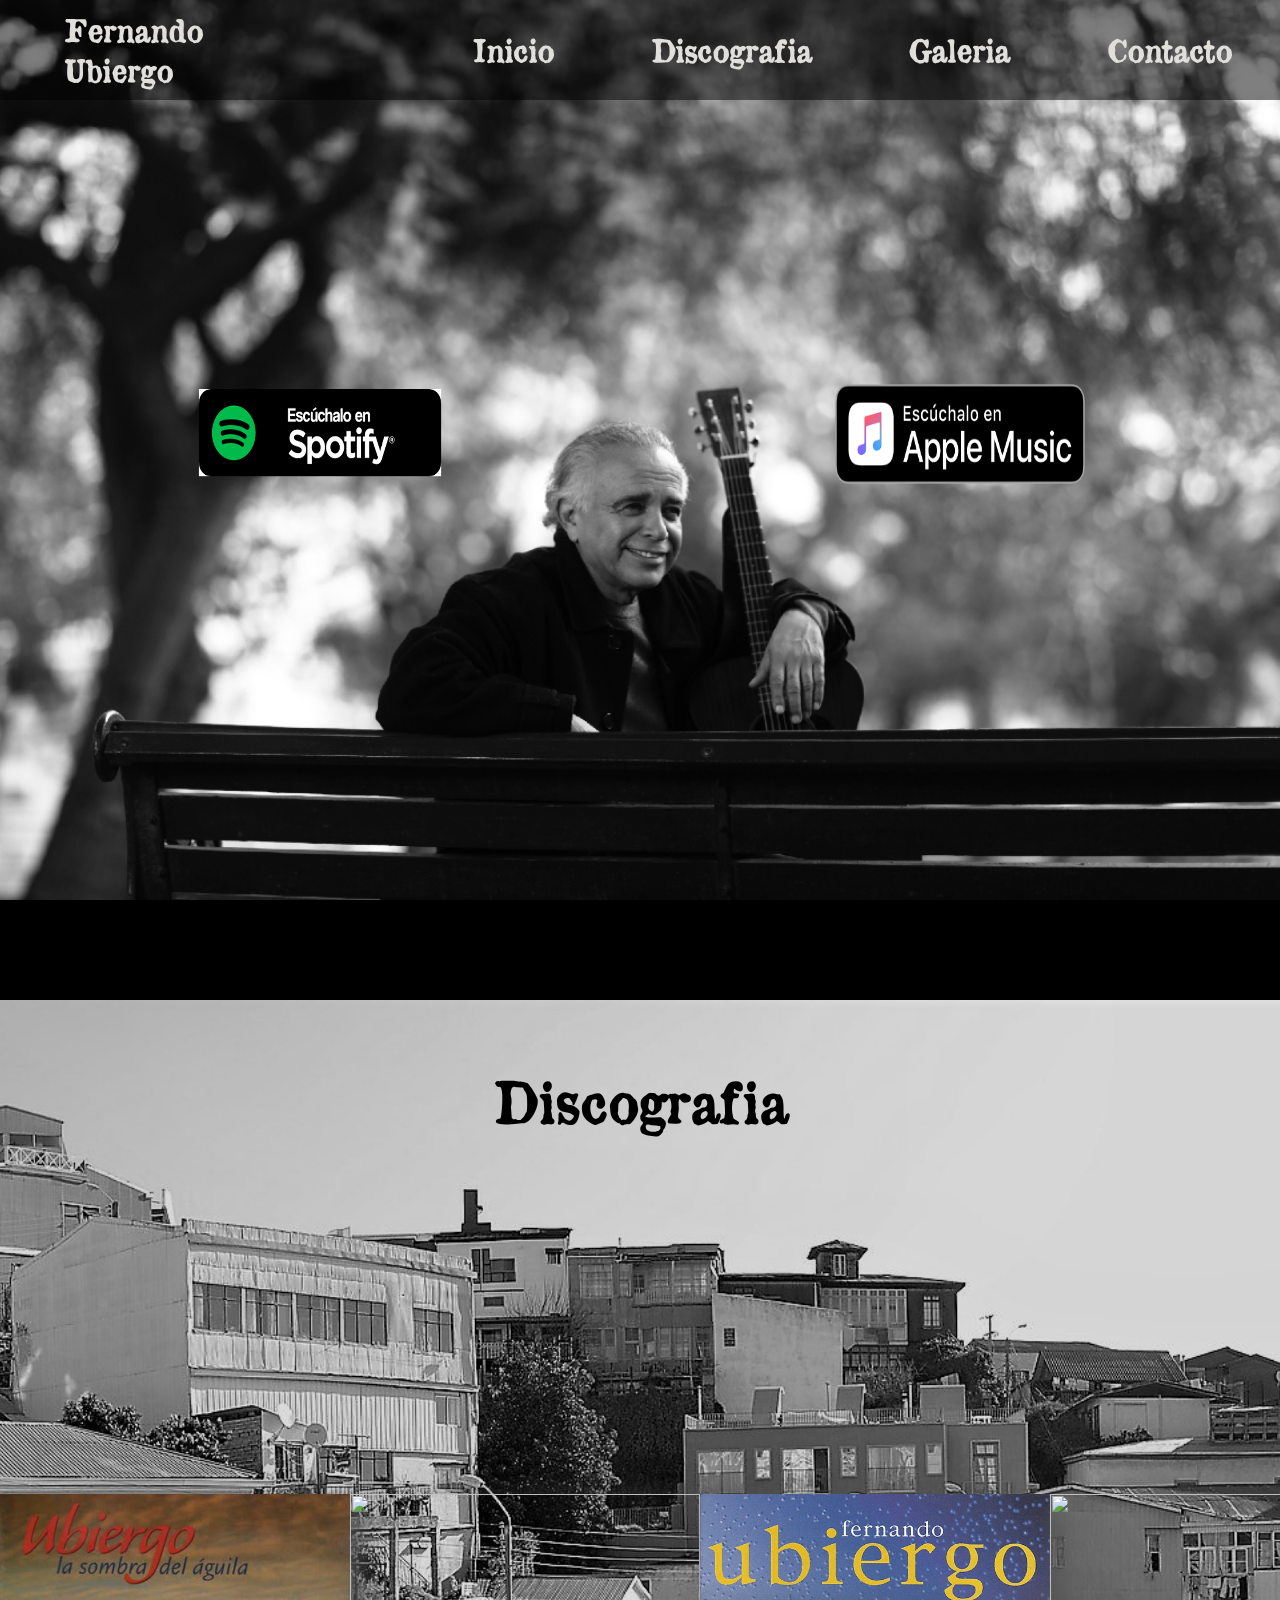
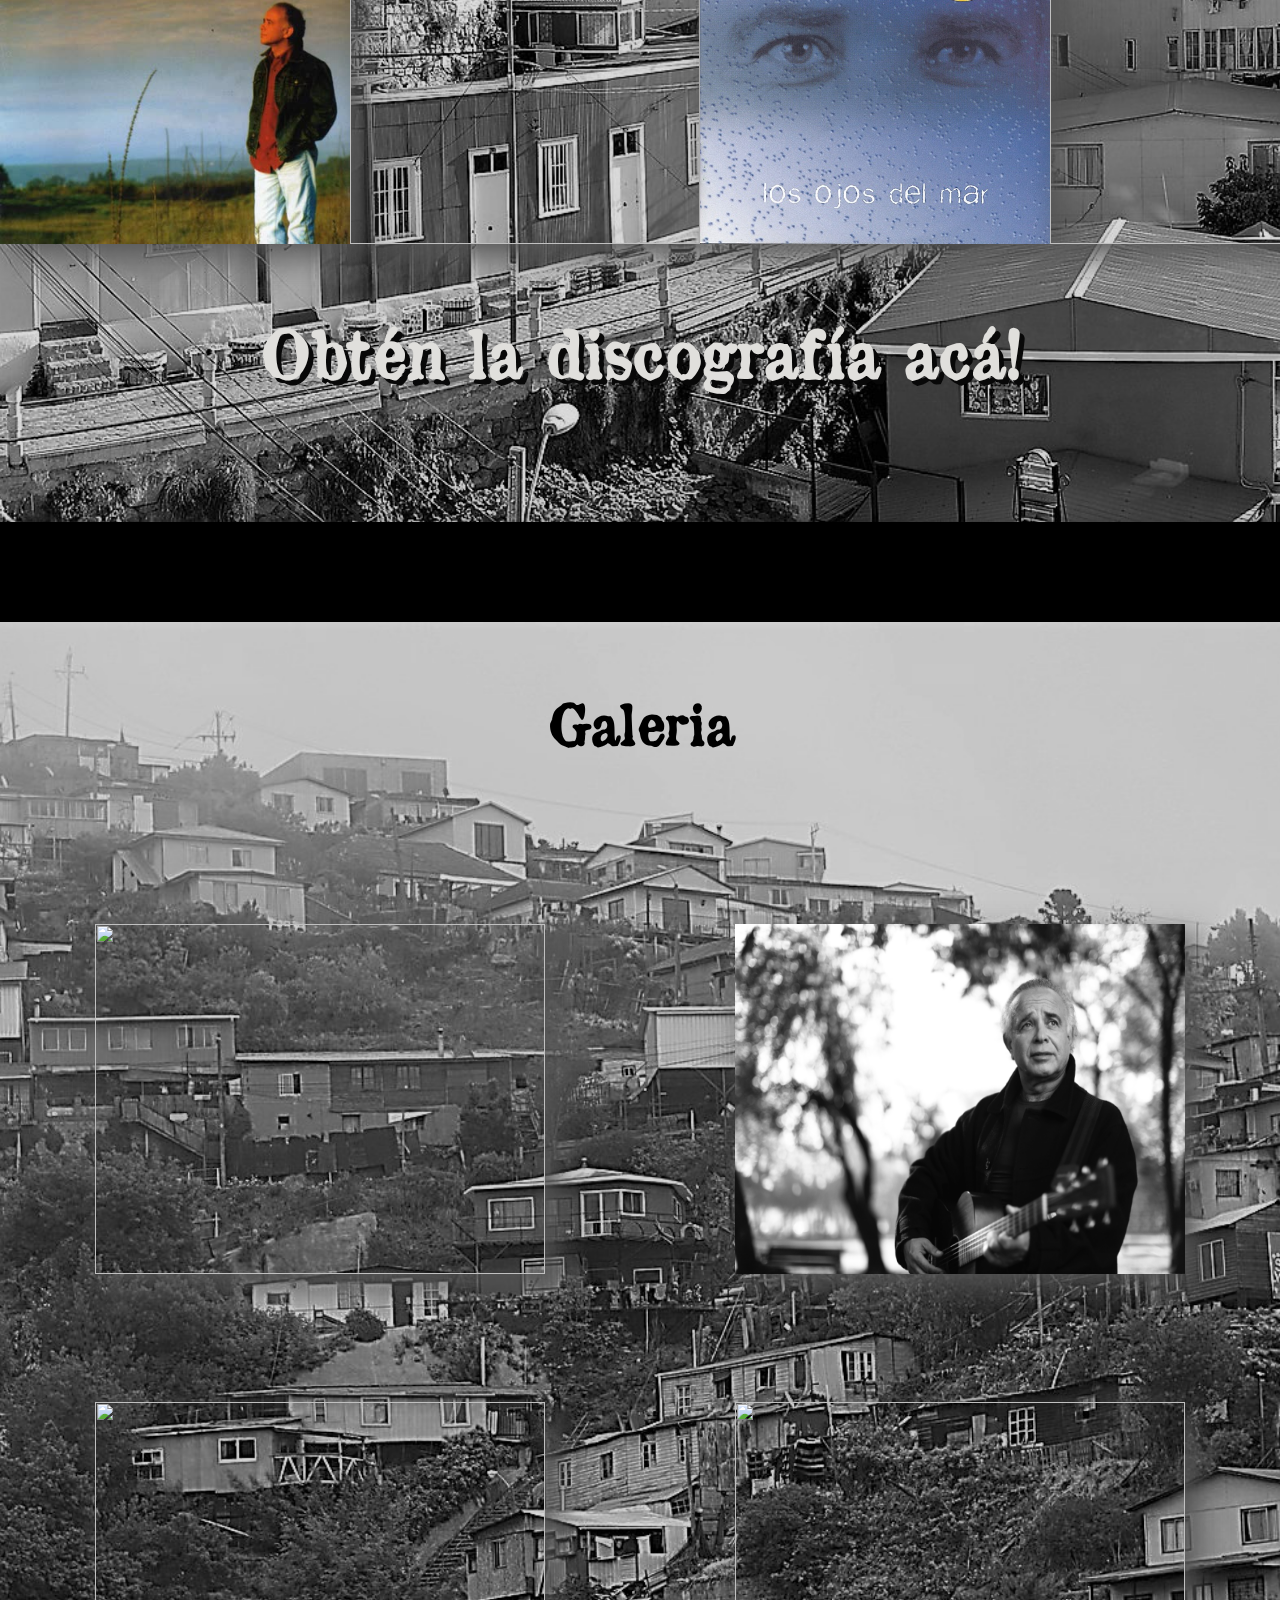
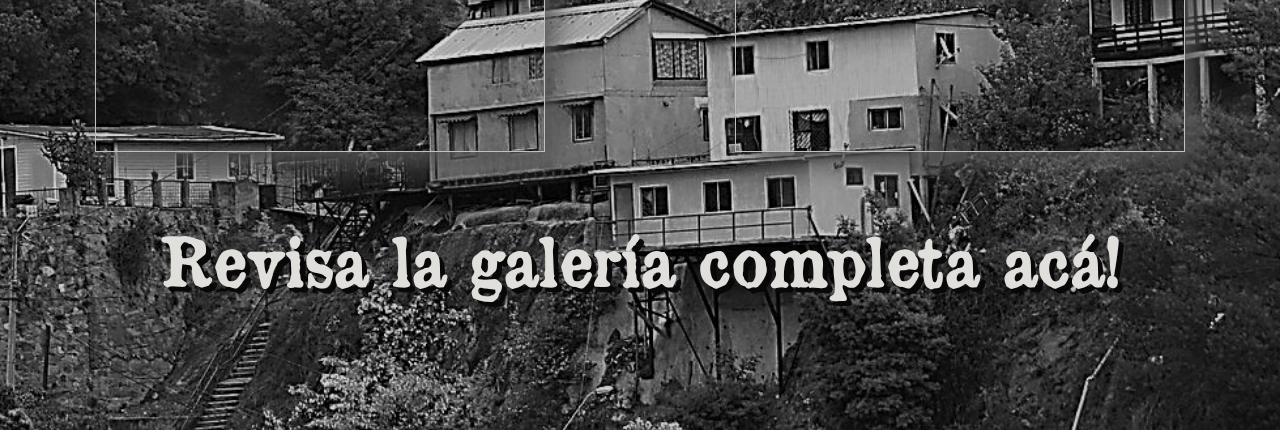
==== index.html @ f82fac36 "added new sections" ====
<!DOCTYPE html>
<html lang="en">
<head>
    <meta charset="UTF-8">
    <meta http-equiv="X-UA-Compatible" content="IE=edge">
    <meta name="viewport" content="width=device-width, initial-scale=1.0">
    <link rel="preconnect" href="https://fonts.googleapis.com">
    <link rel="preconnect" href="https://fonts.gstatic.com" crossorigin>
    <link href="https://fonts.googleapis.com/css2?family=Freehand&display=swap" rel="stylesheet"> 
    <link rel="stylesheet" href="style.css">
    <title>Fernando Ubiergo</title>
</head>
<body>
    
<!--HOME-->
<section id="home">
    <nav>
        <div class="logo">
            <h4>Fernando Ubiergo</h4>
        </div>
        <ul class="nav-links">
            <li><a href="#home">Inicio</a></li>
            <li><a href="#discography">Discografia</a></li>
            <li><a href="#galeria">Galeria</a></li>
            <li><a href="#contacto">Contacto</a></li>
        </ul>
    
        <div class="burger">
            <div class="line1" class="line"></div>
            <div class="line2" class="line"></div>
            <div class="line3" class="line"></div>
        </div>
    </nav>
    <div class="listenOn">
        <a href="https://open.spotify.com/artist/4o3U8RAOoLpRDFvqKoJYvA?si=AV9gPrKRSYq7QL05T-00yA" target=”_blank” >
            <img class="spotifylogo" src="assets/spotify.png" alt="spotify logo">
        </a>
        <a href="https://music.apple.com/cl/artist/fernando-ubiergo/105160047" target=”_blank”>
            <img class="apple" src="assets/apple.png" alt="apple music logo">
        </a>
    </div>
</section>

<!-- DISCOGRAPHY-->
<section id="discography">
<h1>Discografia</h1>
<div class="discos">
    <img class="portada" src="assets/Portadas/La sombra del águila (portada).jpg" alt="">
    <img class="portada" src="assets/Portadas/FERNANDOUBIERGO1978.jpg" alt="">
    <img class="portada" src="assets/Portadas/Los ojos del mar (portada).jpg" alt="">
    <img class="portada" src="assets/Portadas/PASAJERO DE LA LUZ 1981.jpg" alt="">
    <img class="portada" src="assets/Portadas/UBIERGO EN VIVO 1978.jpg" alt="">
    
</div>
<a class="portaldisc" href="https://www.portaldisc.com/artista.php?artista=FERNANDO%20UBIERGO" target=”_blank”>Obtén la discografía acá!</a>

</section>
<!--Galeria-->
<section id="galeria">
    <h1>Galeria</h1>
<div class="fotos">
    
    <img class="foto" src="assets/FU.jpg" alt="">
    <img class="foto" src="assets/portada1.jpg" alt="">
    
    <img class="foto" src="assets/FU3.jpg" alt="">
    <img class="foto" src="assets/FU4.jpg" alt="">
</div>
<div>
    <a class="linkgaleria" href="">Revisa la galería completa acá!</a>
</div>


</section>

<!--Contacto-->
<section id="contacto">

</section>
<script src="script.js"></script>
</body>
</html>
---- style.css ----
body{ 
    margin: 0px;
    padding: 0px;
    box-sizing: border-box;
    background-color: black;
    font-family: 'typewriter';
}
html{
    scroll-behavior: smooth;
    margin: 0px;
    padding: 0px;
}
@font-face {
    font-family: 'typewriter';
    src: url(assets/OldNewspaperTypes.ttf);
}
nav{
    width: 100%;
    position: fixed;
    display: flex;
    align-items: center;
    justify-content: space-around;
    min-height: 8vh;
    height: 100px;
    opacity: 1;
    background-color: rgb(0, 0, 0, .5);
    
    
}
.listenOn{
    display: flex;
    justify-content: space-around;
    align-items: flex-end;
    height: 100%;
    padding-top: 30%;
}
.spotifylogo{
    transition: all .2s ease-in-out;
    height: 100px;
    width: 250px;
}
.spotifylogo:hover{
    transform: scale(1.1);
}
.apple{
    transition: all .2s ease-in-out; 
    height: 100px;
    width: 250px;
}
.apple:hover{
    transform: scale(1.1);
}
.logo{
    display: flex;
    width: 30%;
    padding-left: 5%;
    font-size: 30px;
    color: rgb(224, 223, 220);
    padding-right: 5%;
     
    
}
.nav-links {
    display: flex;
    justify-content: space-around;
    width: 100%;
    color: rgb(31, 29, 29);
    
    
    
}
a{
    text-decoration: none;
    color: rgb(224, 223, 220);
    font-weight: bold;
    padding: 0px;
    font-size: 30px;
}
li{
    list-style: none;
}
.line1 {
    color: rgb(39, 38, 37);
    
}
.line2 {
    color: rgb(39, 38, 37);
    
}
.line3 {
    color: rgb(39, 38, 37);
    
}
.burger{
    display: none;
    
}

.burger div{
    width: 25px;
    height: 3px;
    background-color:rgb(224, 223, 220);
    margin: 5px;
    transition: all 0.3s ease;
}


.toggle .line1{
     transform: rotate(-45deg) translate(-5px, 6px);
}
.toggle .line2{
     opacity: 0;
}
.toggle .line3{
    transform: rotate(45deg) translate(-5px, -6px);
}

#home {
    background-image: url(assets/portada2.jpg);
    background-size: cover;
    background-position: center center;
    min-height: 100%;
    background-repeat: no-repeat;
    vertical-align: middle;
    min-height: 100vh;
    position: relative;
    margin-bottom: 100px;
    
}


#discography {
    
    background-image: url(assets/valpo1.jpg);
    background-size: cover;
    background-position: center center;
    min-height: 100%;
    background-repeat: no-repeat;
    vertical-align: middle;
    min-height: 100vh;
    margin-bottom: 100px;
    
}
h1{
    font-size: 55px;
    display: flex;
    justify-content: center;
    padding: 5%;
}
.discos{
    display: flex;
    justify-content: space-around;
    align-items: center;
    padding-top: 20%;
    padding-bottom: 5%;
}
.portada{
    height: 350px;
    width: 350px;
    box-shadow:         12px 12px 29px #555;
}
.portaldisc{
    font-size: 65px;
    display: flex;
    justify-content: center;
    width: 100%;
    text-shadow: 5px 5px #080808;
    transition: all .2s ease-in-out; 
    padding-bottom: 10%;
}
.portaldisc:hover{
    transform: scale(1.05);
}

#galeria{
    background-image: url(assets/valpo2.jpg);
    background-size: cover;
    background-position: center center;
    min-height: 100%;
    background-repeat: no-repeat;
    vertical-align: middle;
    min-height: 100vh;
}
.fotos{
    display: flex;
    justify-content: space-around;
    align-items: center;
    flex-wrap: wrap;
}
.foto{
    height: 350px;
    width: 450px;
    box-shadow:         12px 12px 29px #555;
    margin: 5%;
}
.linkgaleria{
    font-size: 65px;
    display: flex;
    justify-content: center;
    width: 100%;
    text-shadow: 5px 5px #080808;
    transition: all .2s ease-in-out; 
    padding-bottom: 10%;
}
.linkgaleria:hover{
    transform: scale(1.05);
}

@media screen and (max-width: 768px) {
    body{
        overflow-x: hidden;
    }
    
    
    .nav-links{
        position: absolute;
        right: 0px;
        height: 92vh;
        top: 12vh;
        display: flex;
        flex-direction: column;
        align-items: center;
        width: 30%;
        transform: translateX(100%);
        transition: transform 0.5s ease-in;
        background-color: rgb(0, 0, 0, .5);
        margin-top: 10px;
        
        
    }

    .nav-links li{
        opacity: 1;
    }
    .burger{
        display: block;
        cursor: pointer;
    }
    .listenOn{
        flex-direction: column;
    }
    .apple{
        margin-right: 0%;
        height: 70px;
        width: 180px;
    }
    .spotifylogo{
        height: 70px;
        width: 180px;
    }
    .discos{
        flex-direction: column;
        justify-content: space-around;
    }
    .portada{
        margin: 5%;
    }
    .fotos{
        flex-direction: column;
        justify-content: space-around;
    }
    .foto{
        margin: 5%;
    }
}
.nav-active{
    transform: translateX(0%);

}

@keyframes navLinkFade{
    from{
        opacity: 0;
        transform: translateX(50px);
    }
    to{
        opacity: 1;
        transform: translateX(0px);
    }
}
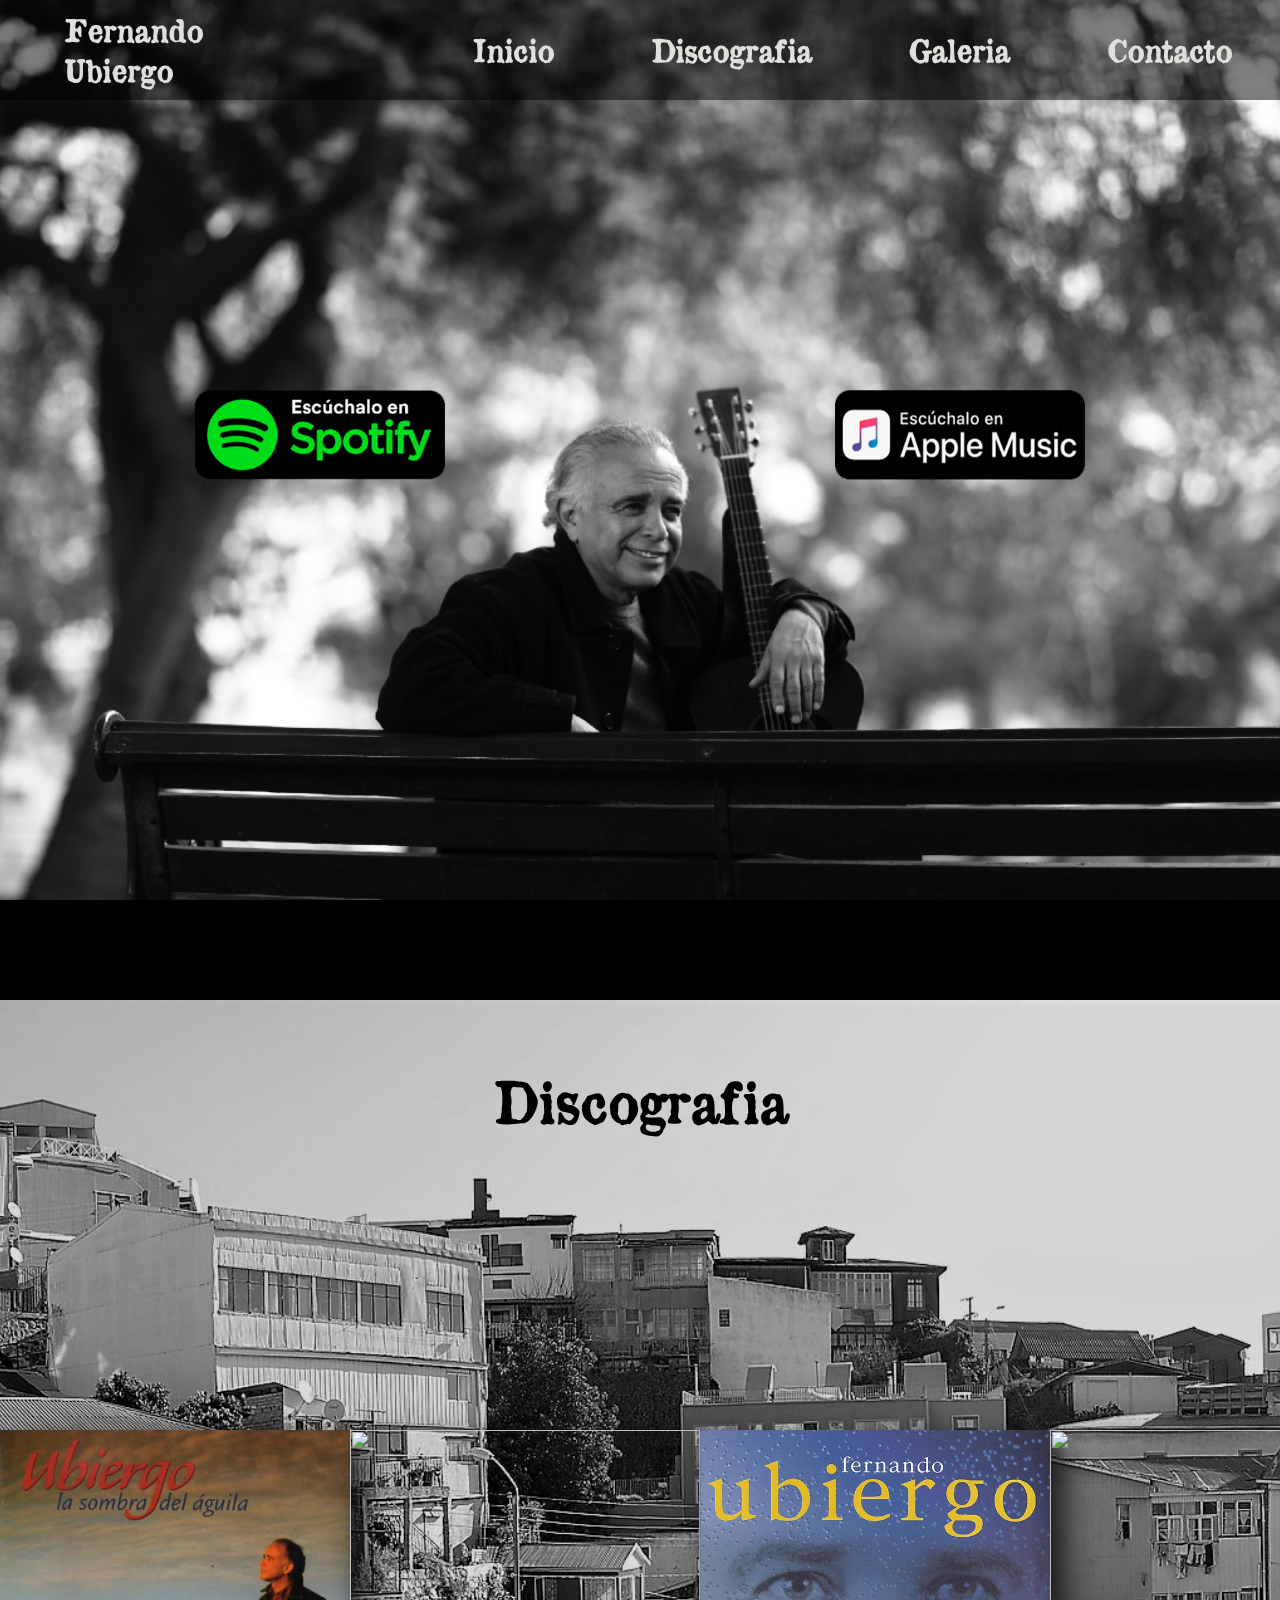
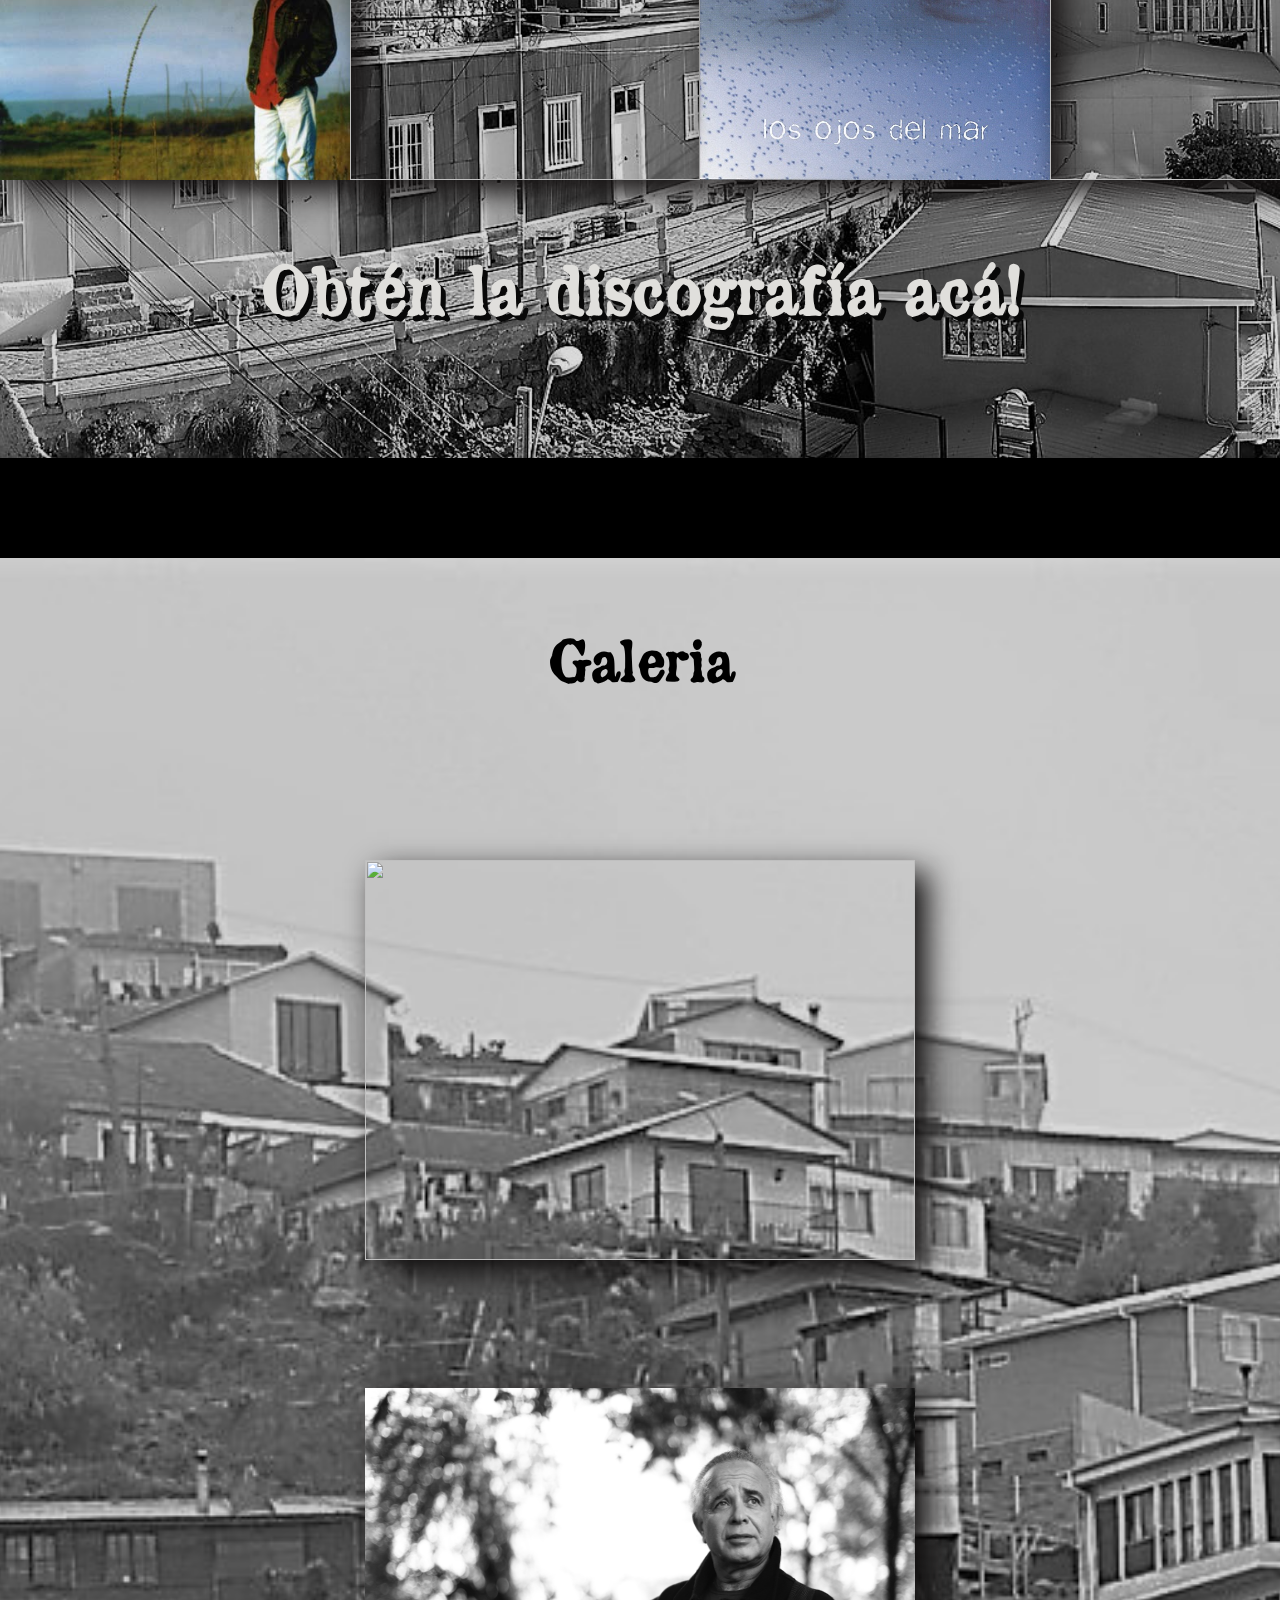
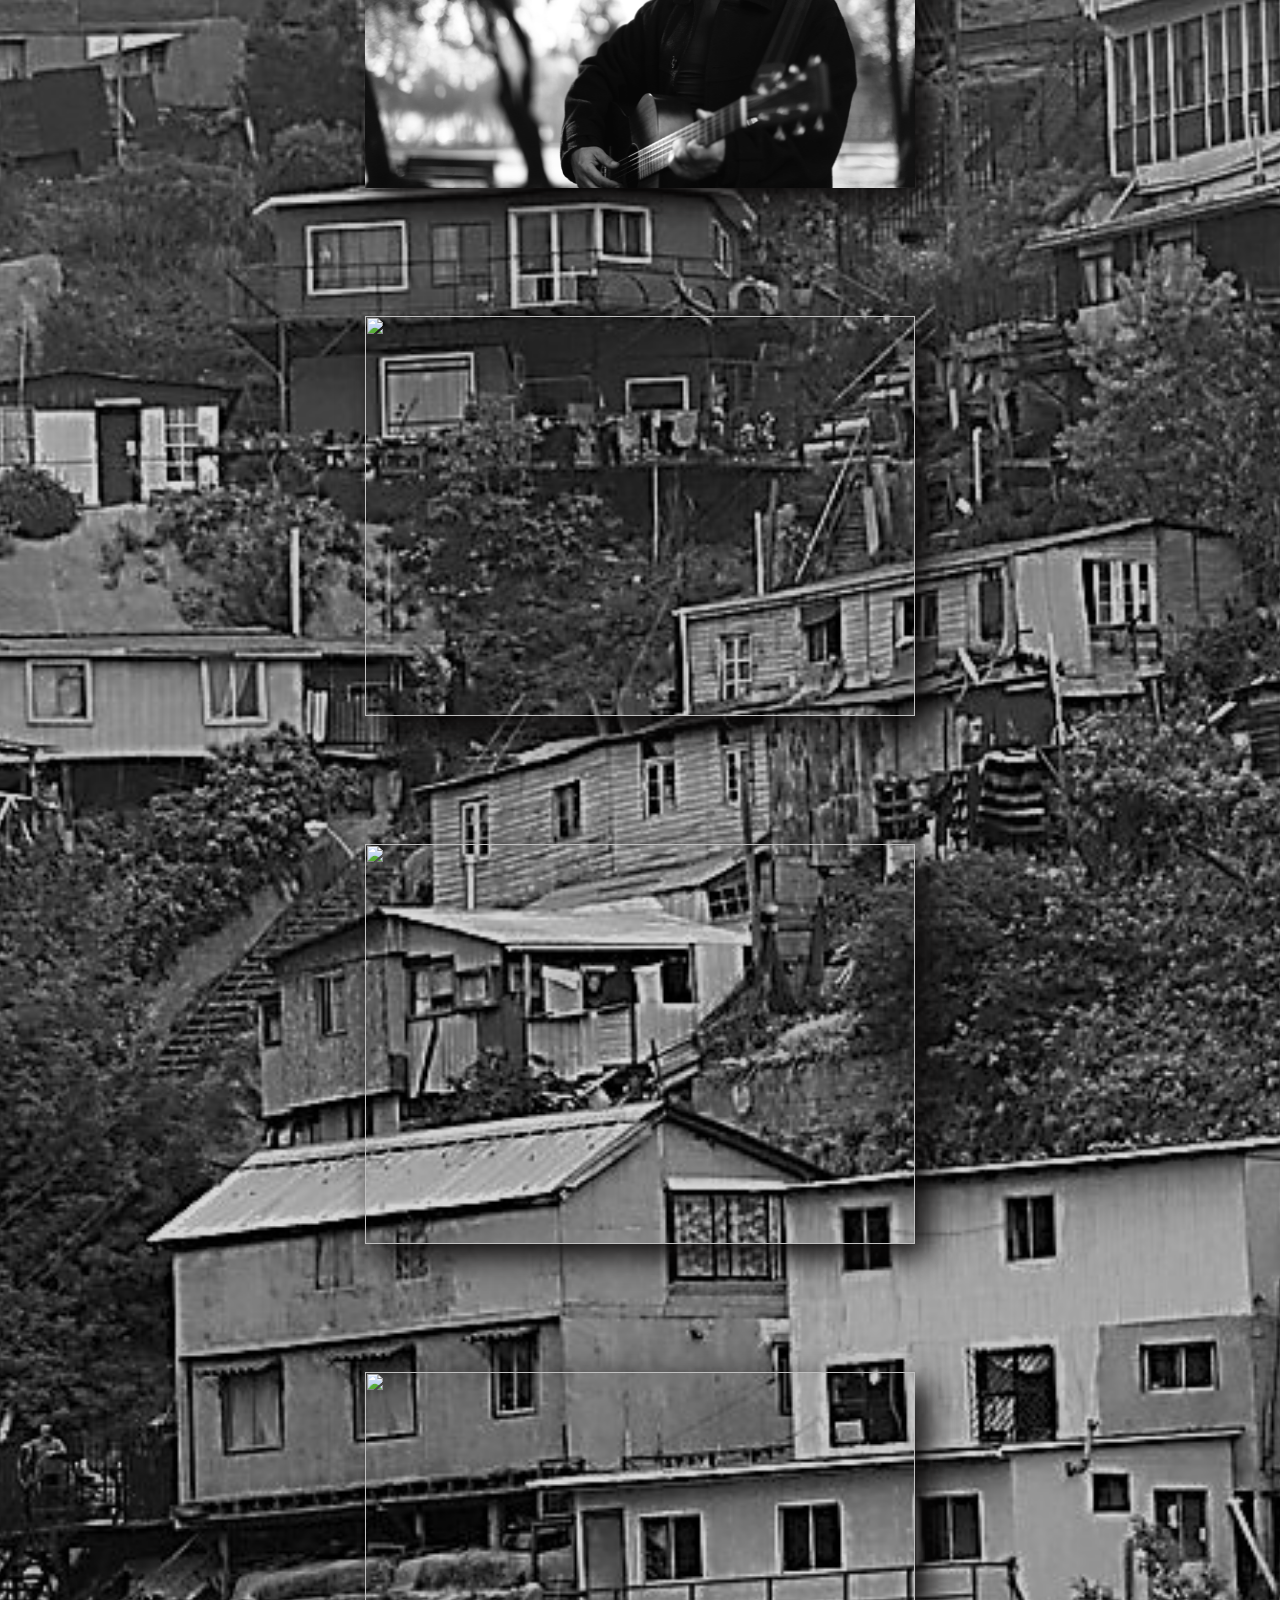
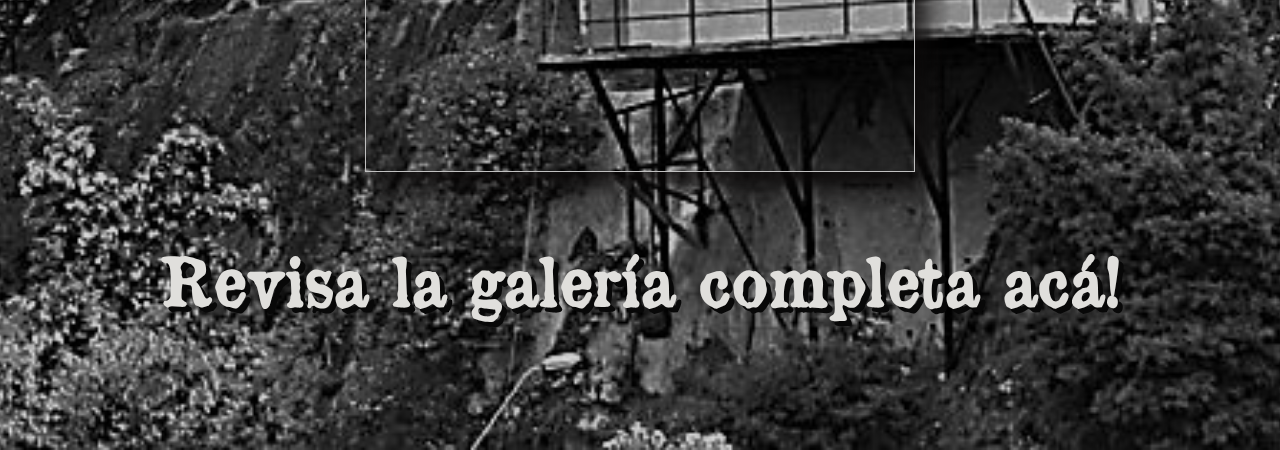
==== commit 7af63d2b: "changed icons" ====
--- a/index.html
+++ b/index.html
@@ -33,10 +33,10 @@
     </nav>
     <div class="listenOn">
         <a href="https://open.spotify.com/artist/4o3U8RAOoLpRDFvqKoJYvA?si=AV9gPrKRSYq7QL05T-00yA" target=”_blank” >
-            <img class="spotifylogo" src="assets/spotify.png" alt="spotify logo">
+            <img class="spotifylogo" src="assets/0202.png" alt="spotify logo">
         </a>
         <a href="https://music.apple.com/cl/artist/fernando-ubiergo/105160047" target=”_blank”>
-            <img class="apple" src="assets/apple.png" alt="apple music logo">
+            <img class="apple" src="assets/0101.png" alt="apple music logo">
         </a>
     </div>
 </section>
@@ -62,7 +62,7 @@
     
     <img class="foto" src="assets/FU.jpg" alt="">
     <img class="foto" src="assets/portada1.jpg" alt="">
-    
+    <img class="foto" src="assets/Discography.jpg" alt="">
     <img class="foto" src="assets/FU3.jpg" alt="">
     <img class="foto" src="assets/FU4.jpg" alt="">
 </div>
--- a/style.css
+++ b/style.css
@@ -151,13 +151,13 @@
     display: flex;
     justify-content: space-around;
     align-items: center;
-    padding-top: 20%;
+    padding-top: 15%;
     padding-bottom: 5%;
 }
 .portada{
     height: 350px;
     width: 350px;
-    box-shadow:         12px 12px 29px #555;
+    box-shadow:         12px 12px 29px rgb(19, 16, 16);
 }
 .portaldisc{
     font-size: 65px;
@@ -188,9 +188,9 @@
     flex-wrap: wrap;
 }
 .foto{
-    height: 350px;
-    width: 450px;
-    box-shadow:         12px 12px 29px #555;
+    height: 400px;
+    width: 550px;
+    box-shadow:         12px 12px 29px rgb(12, 10, 10);
     margin: 5%;
 }
 .linkgaleria{
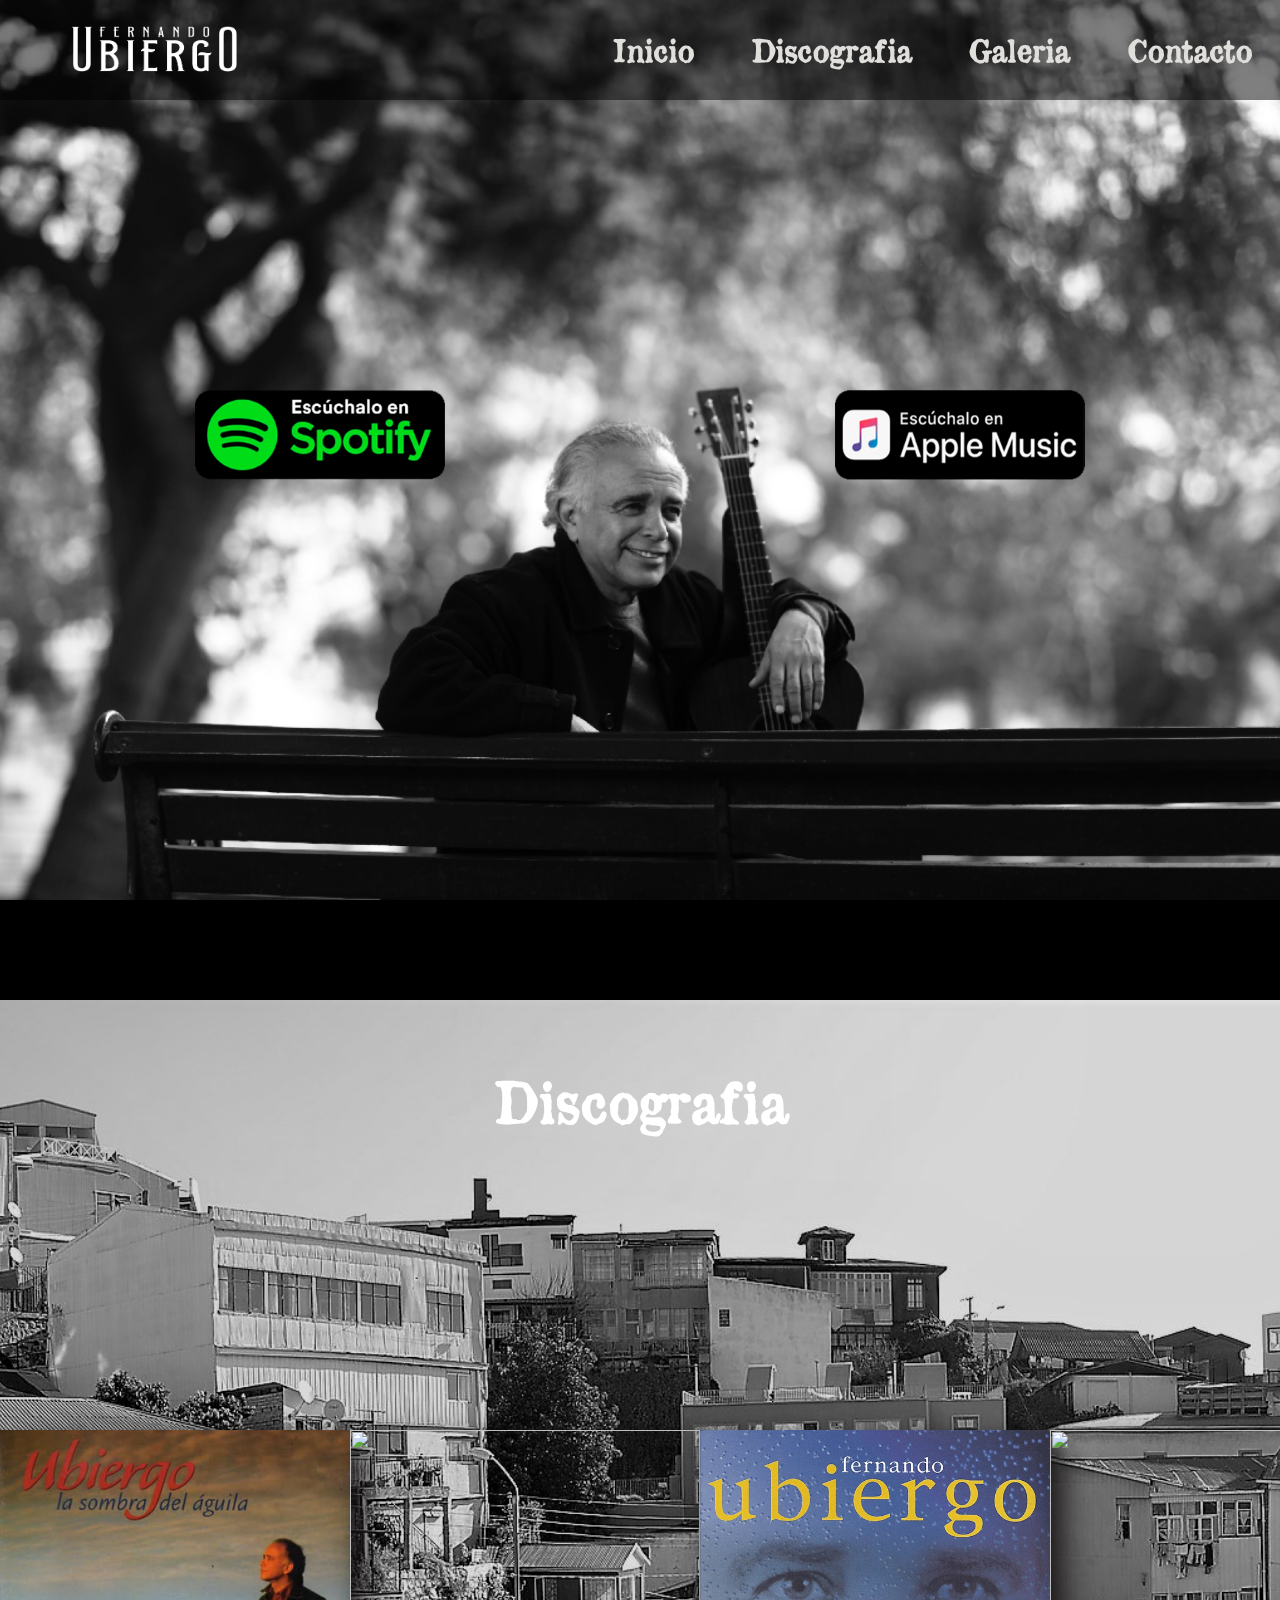
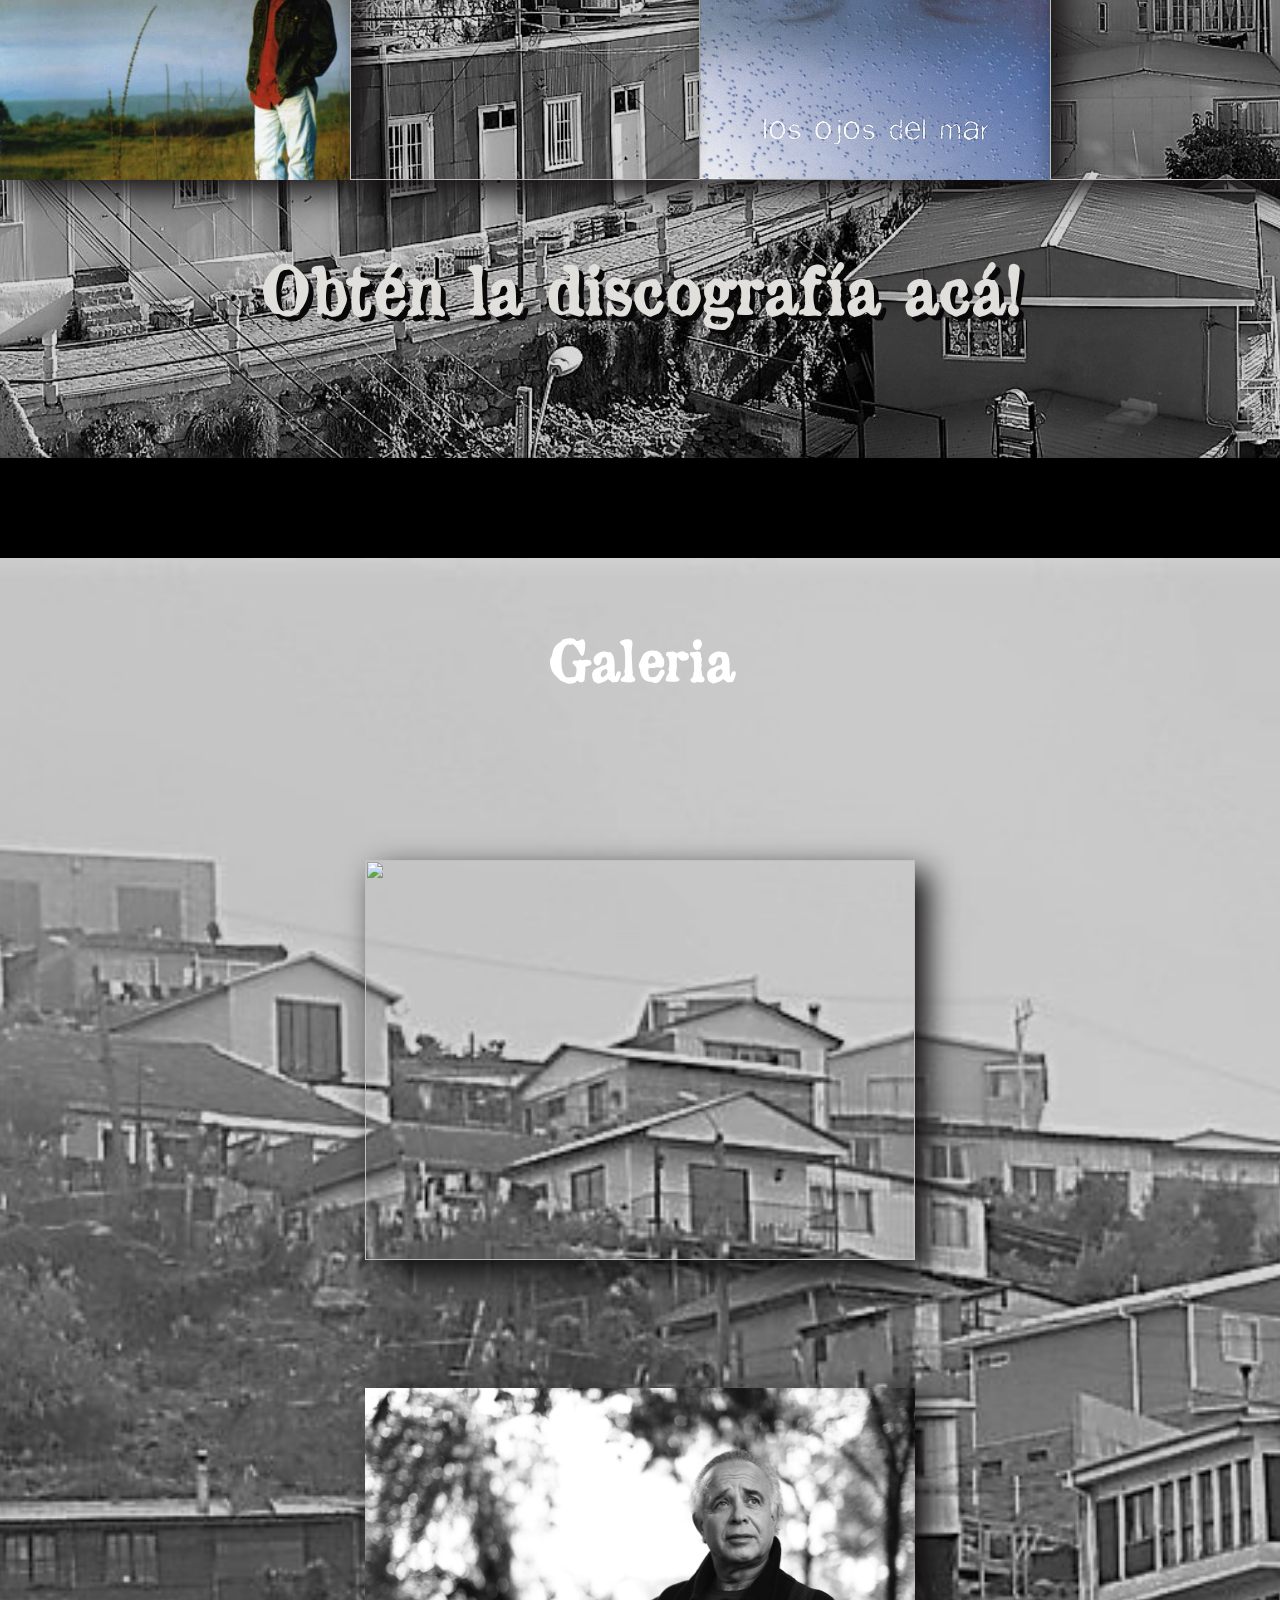
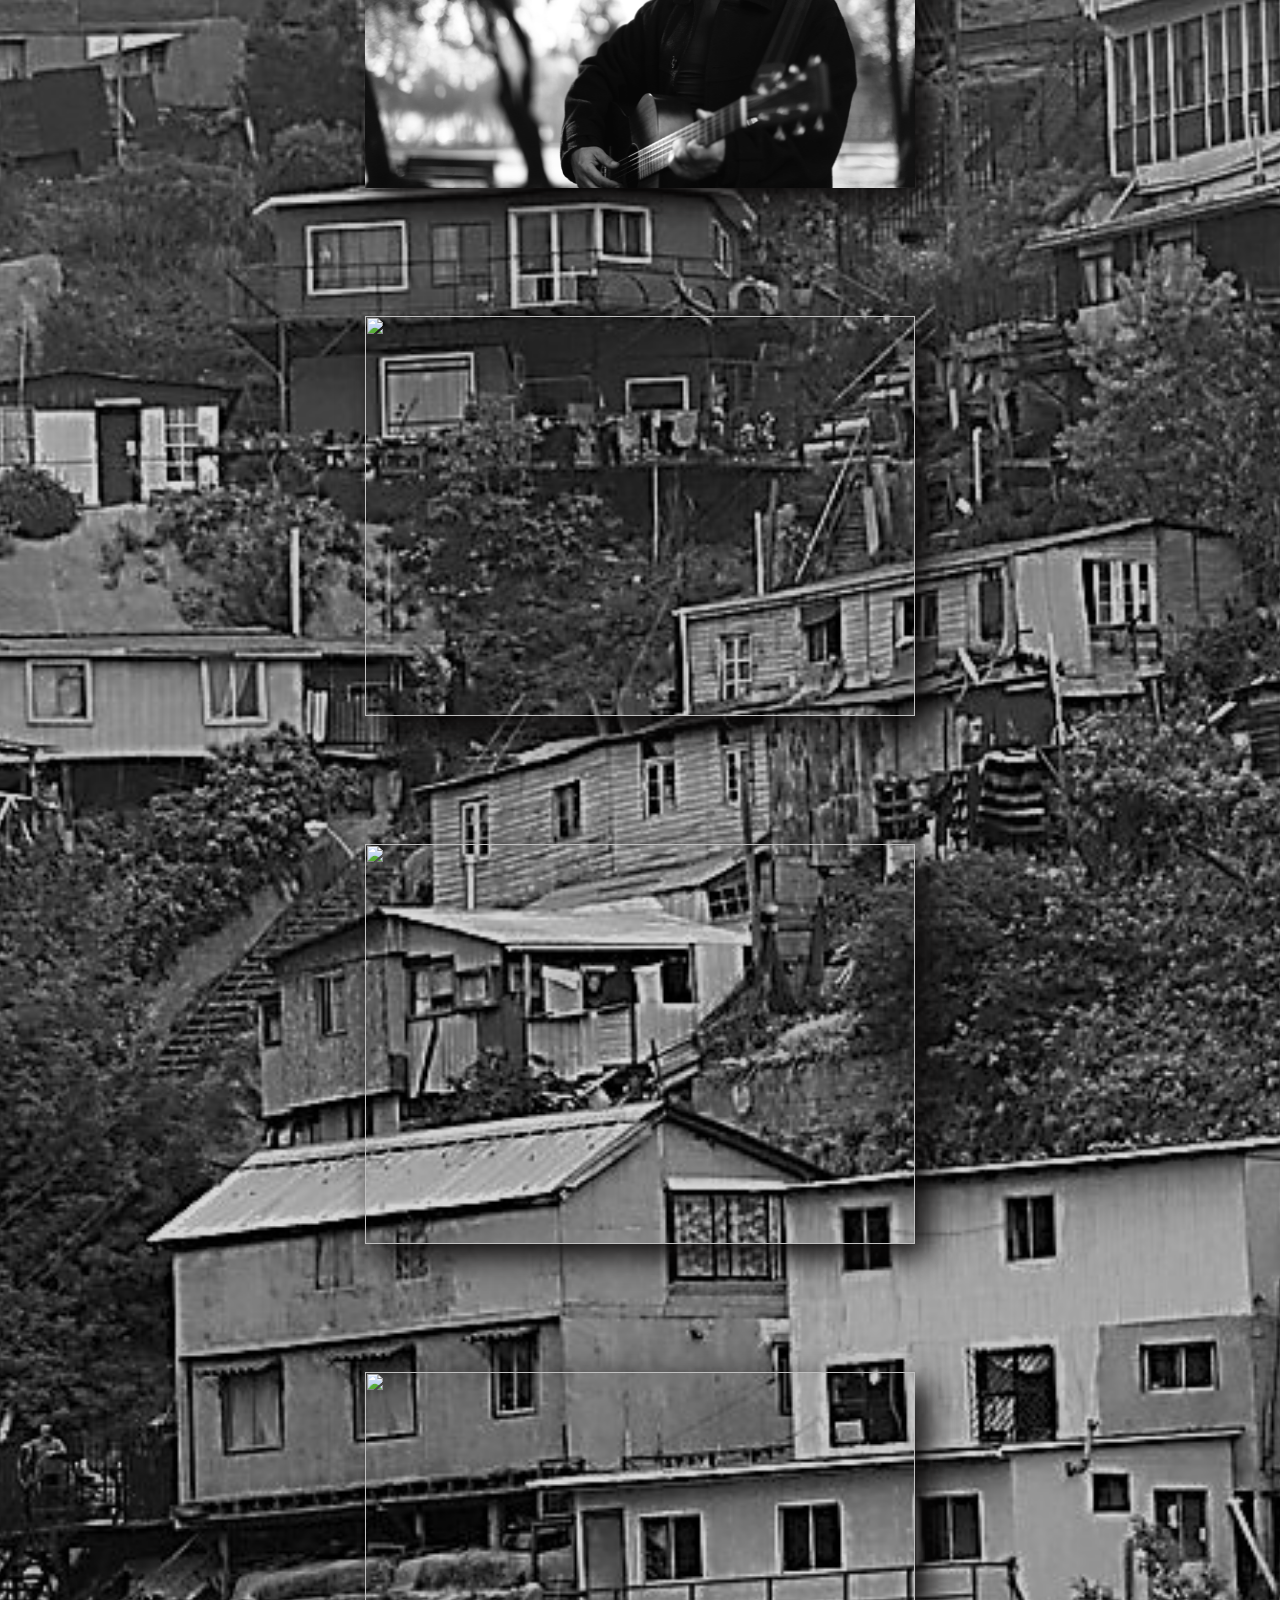
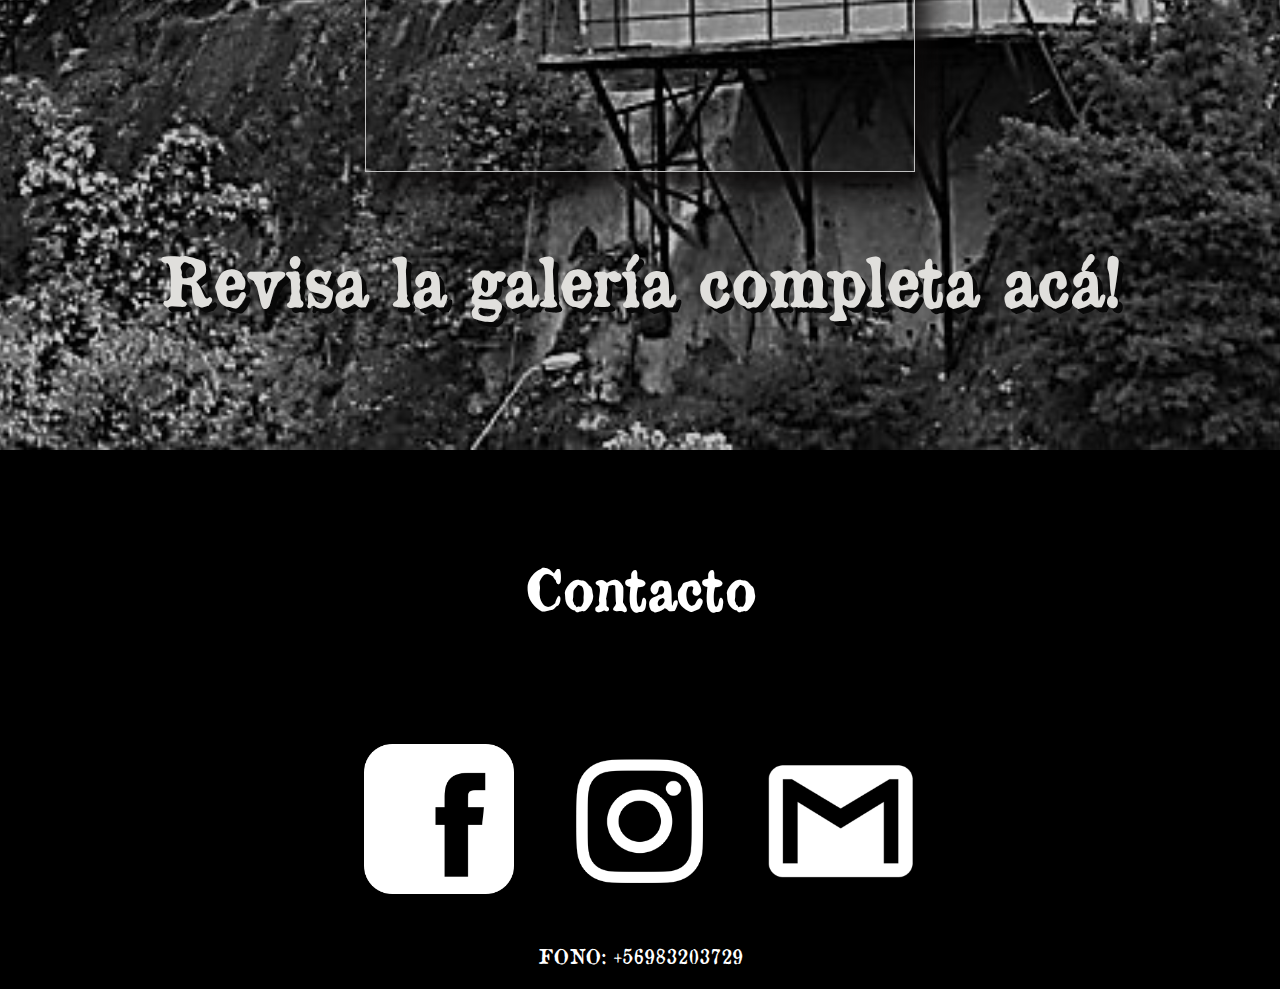
==== commit 296579a6: "added contact and links" ====
--- a/index.html
+++ b/index.html
@@ -16,7 +16,7 @@
 <section id="home">
     <nav>
         <div class="logo">
-            <h4>Fernando Ubiergo</h4>
+            <img class="logoFU" src="assets/ABLANCO.png" alt="logo">
         </div>
         <ul class="nav-links">
             <li><a href="#home">Inicio</a></li>
@@ -67,7 +67,7 @@
     <img class="foto" src="assets/FU4.jpg" alt="">
 </div>
 <div>
-    <a class="linkgaleria" href="">Revisa la galería completa acá!</a>
+    <a class="linkgaleria" href="https://www.flickr.com/photos/195129658@N03/" target=”_blank”>Revisa la galería completa acá!</a>
 </div>
 
 
@@ -75,7 +75,21 @@
 
 <!--Contacto-->
 <section id="contacto">
-
+    <h1>Contacto</h1>
+    <div class="rrss">
+        <a href="https://www.facebook.com/fubiergo/" target=”_blank” >
+            <img class="facebookLogo" src="assets/facebook-icon-18-256.png" alt="facebook logo" >
+        </a>
+        <a href="https://www.instagram.com/fernandoubiergo/?hl=en" target=”_blank”>
+            <img class="instagramLogo" src="assets/instagram.png" alt="instagram logo" >
+        </a>
+        <a href="mailto:cantautor@ubiergo.com" target=”_blank” >
+            <img class="gmailLogo" src="assets/gmail.png" alt="gmail logo" >
+        </a>
+        
+    </div>
+    
+    <p>FONO: +56983203729</p>
 </section>
 <script src="script.js"></script>
 </body>
--- a/style.css
+++ b/style.css
@@ -14,6 +14,8 @@
     font-family: 'typewriter';
     src: url(assets/OldNewspaperTypes.ttf);
 }
+
+
 nav{
     width: 100%;
     position: fixed;
@@ -27,6 +29,11 @@
     
     
 }
+
+.logoFU{
+    height: 60px;
+    width: 180px;
+}
 .listenOn{
     display: flex;
     justify-content: space-around;
@@ -52,7 +59,7 @@
 }
 .logo{
     display: flex;
-    width: 30%;
+    width: 60%;
     padding-left: 5%;
     font-size: 30px;
     color: rgb(224, 223, 220);
@@ -277,4 +284,45 @@
         opacity: 1;
         transform: translateX(0px);
     }
+}
+#contacto{
+    display: flex;
+    flex-direction: column;
+    justify-content: center;
+    align-items: center;
+}
+
+h1{
+    color: white;
+}
+p{
+    color: white;
+    font-size: 20px;
+}
+.instagramLogo{
+    width: 150px;
+    height: 150px;
+    margin: 20px;
+    transition: all .2s ease-in-out; 
+}
+.instagramLogo:hover{
+    transform: scale(1.05);
+}
+.facebookLogo{
+    width: 150px;
+    height: 150px;
+    margin: 20px;
+    transition: all .2s ease-in-out; 
+}
+.facebookLogo:hover{
+    transform: scale(1.05);
+}
+.gmailLogo{
+    width: 150px;
+    height: 150px;
+    margin: 20px;
+    transition: all .2s ease-in-out; 
+}
+.gmailLogo:hover{
+    transform: scale(1.05);
 }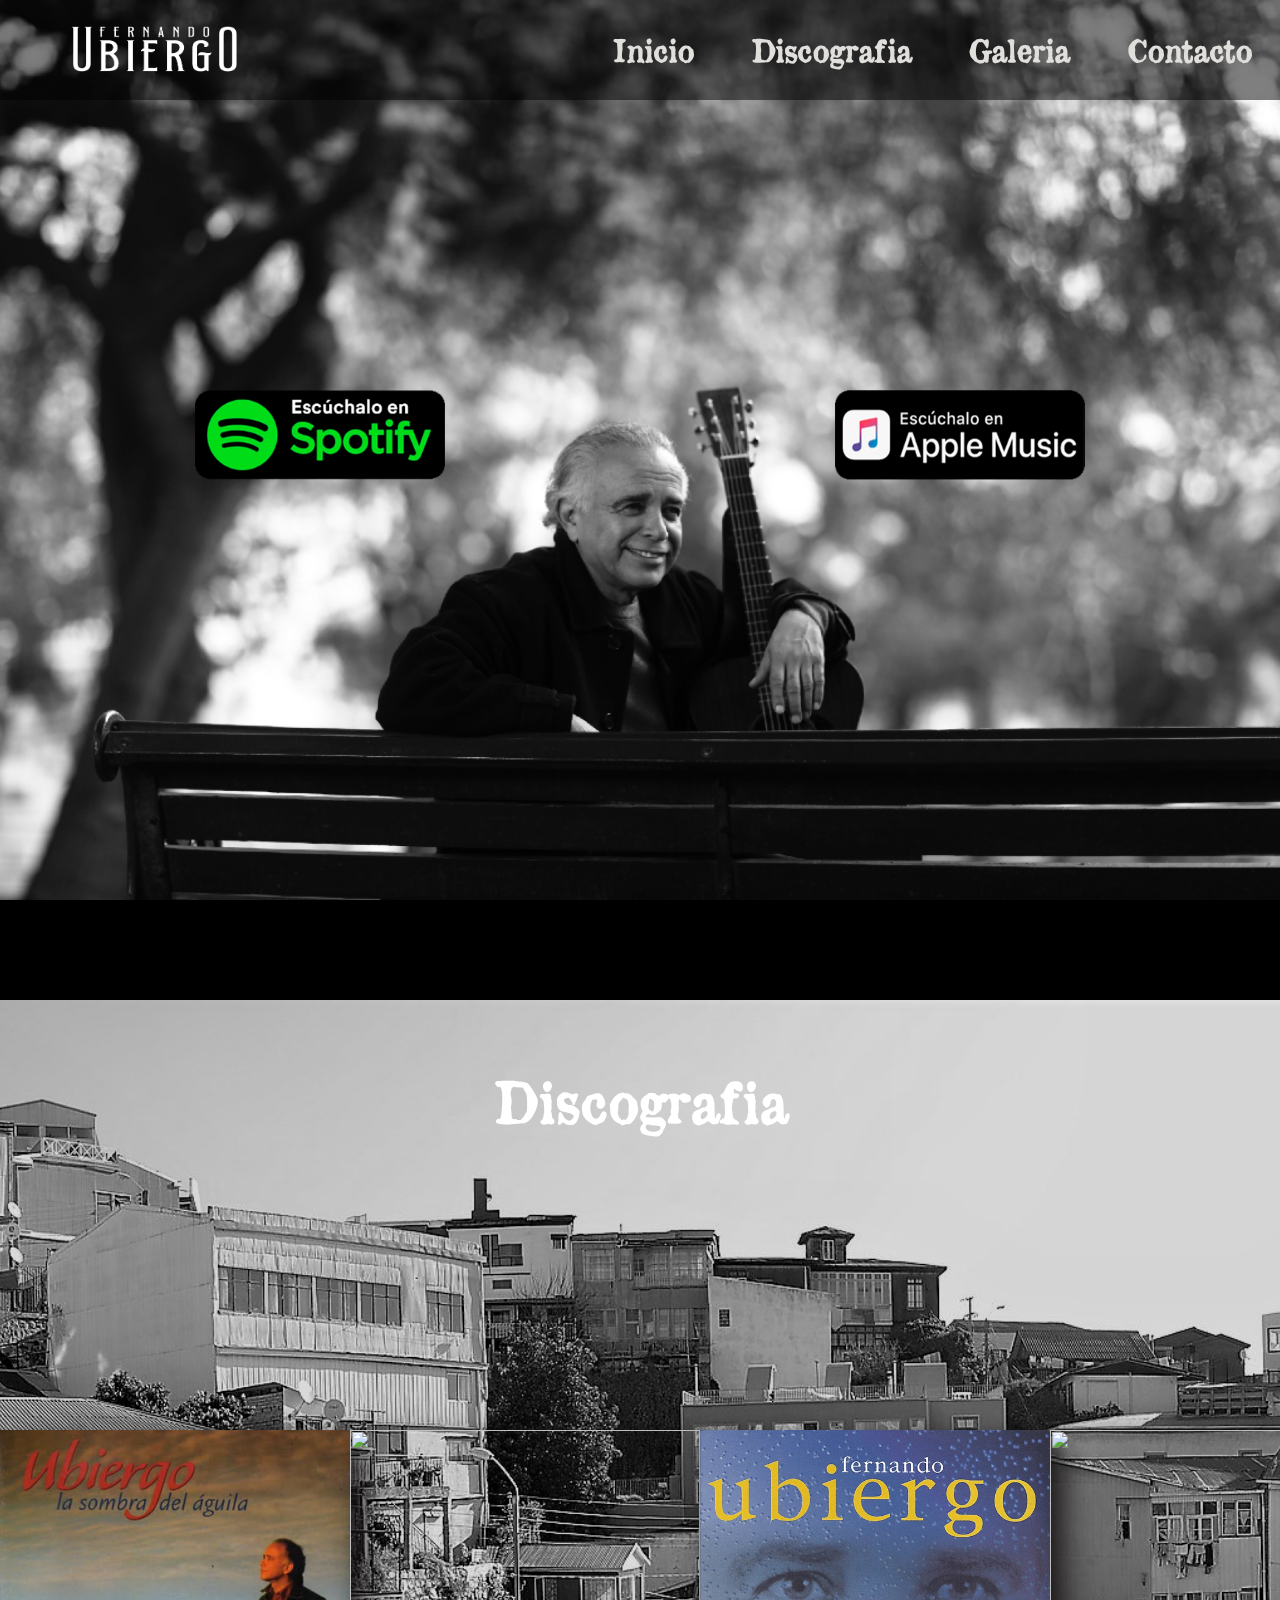
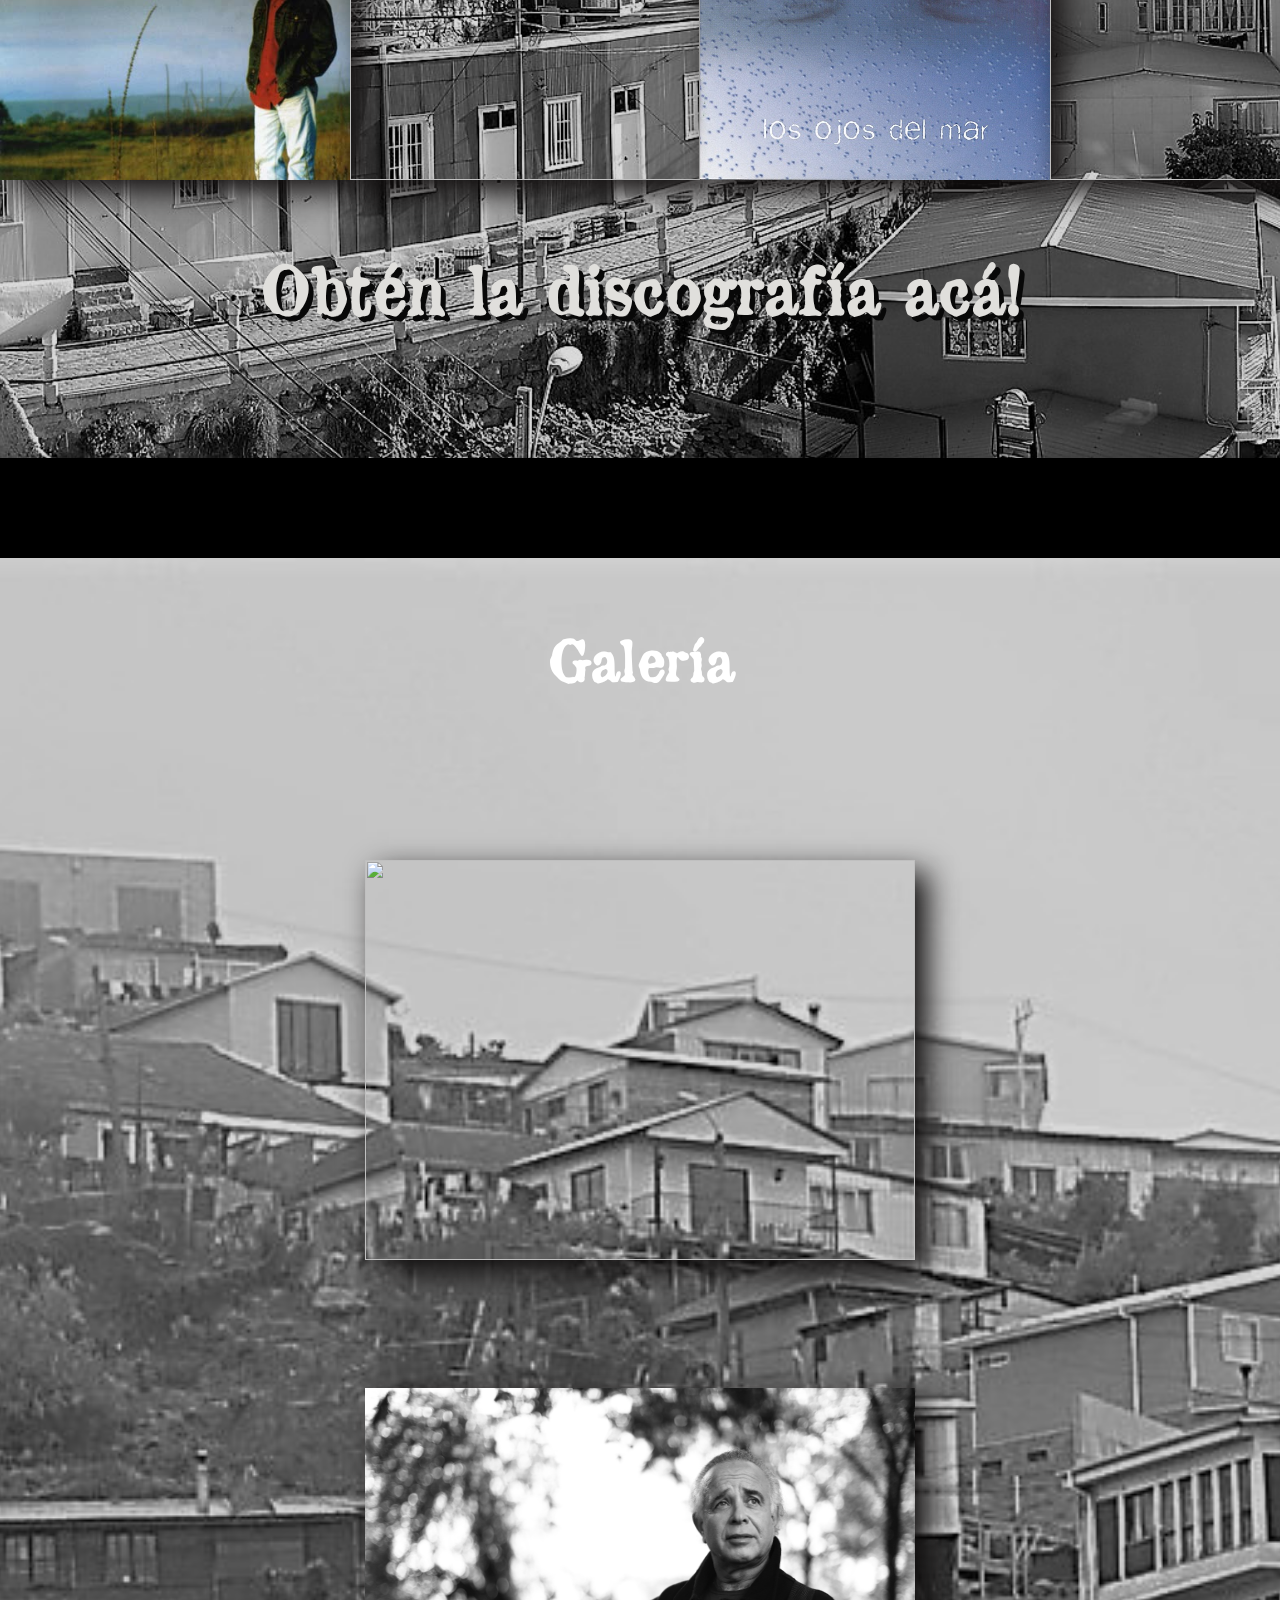
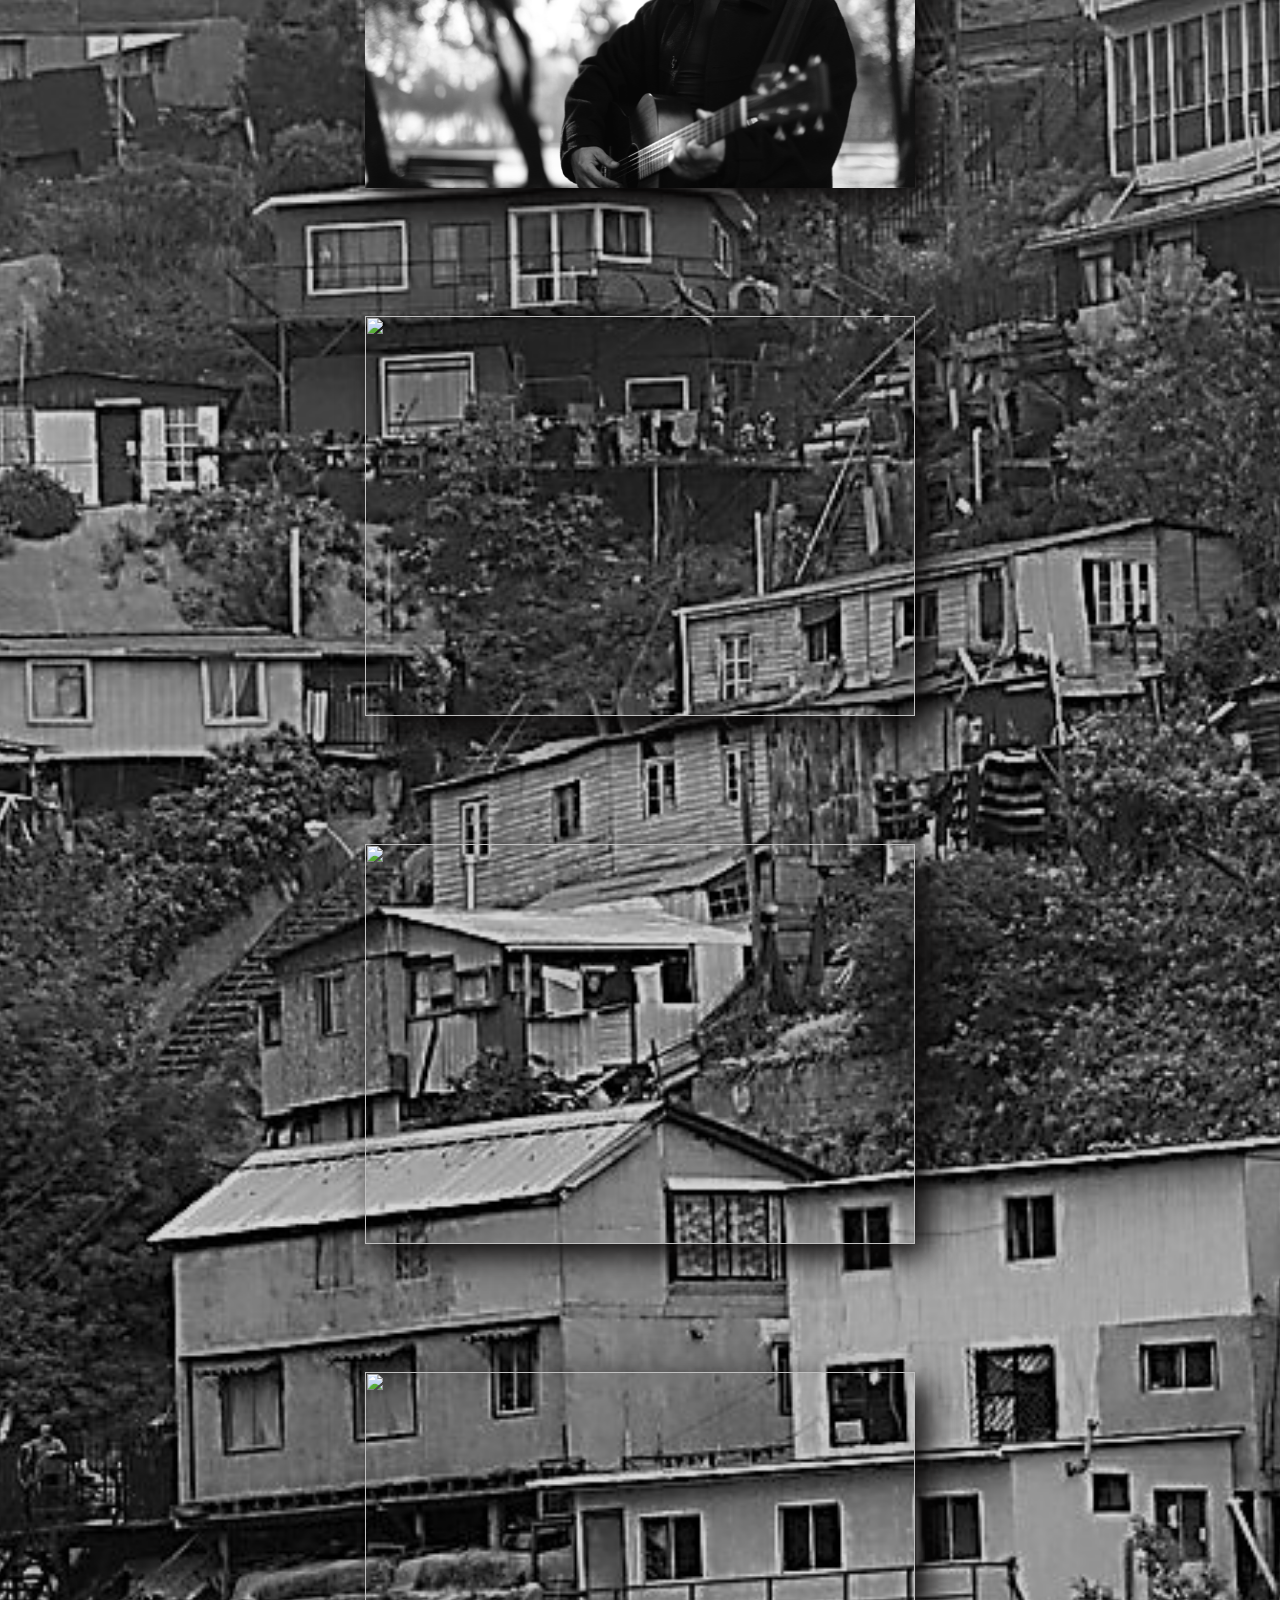
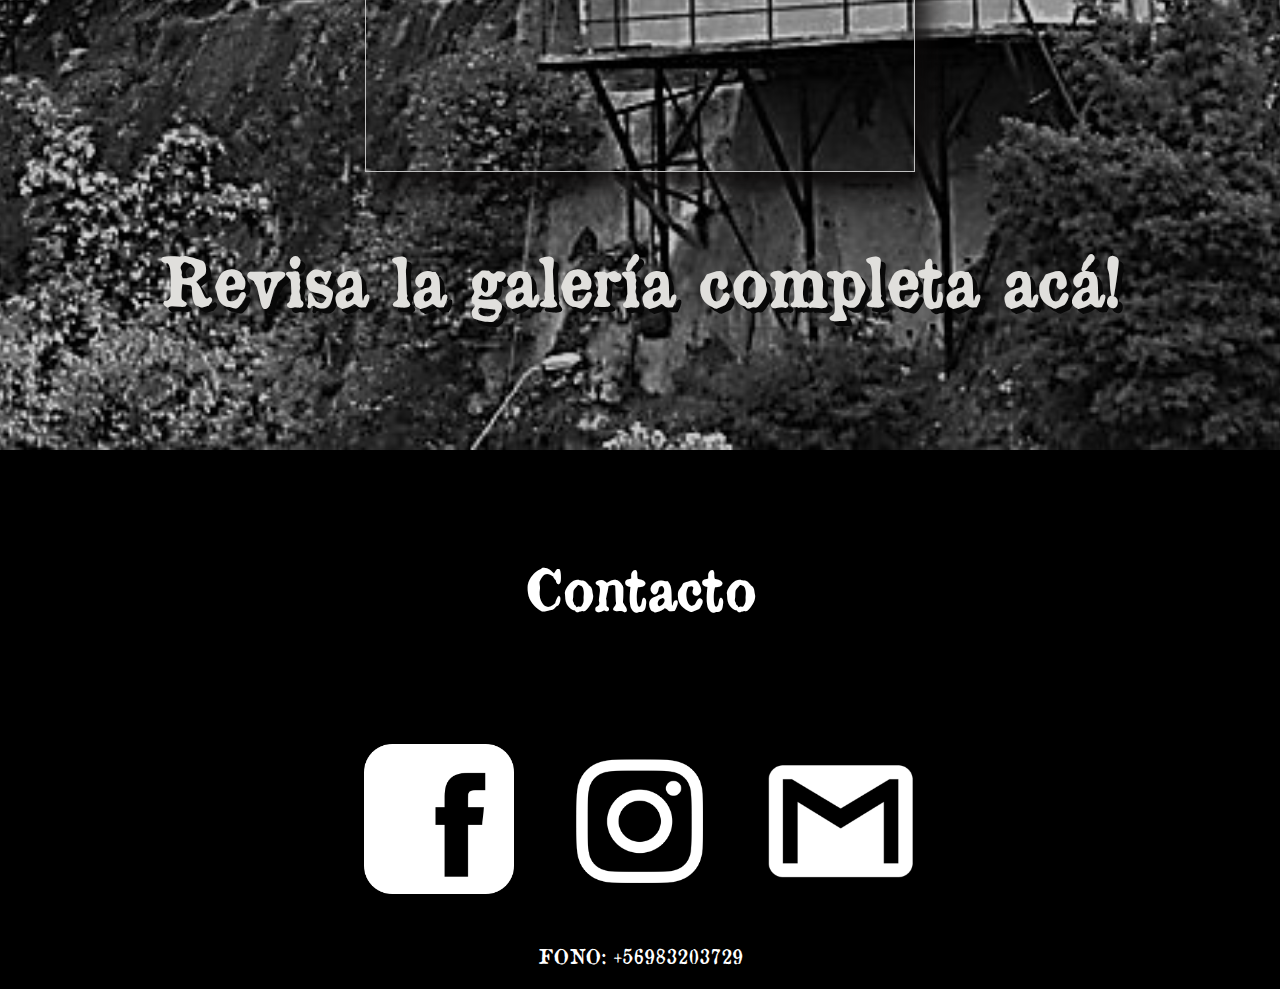
==== commit d1c2ef23: "Update index.html" ====
--- a/index.html
+++ b/index.html
@@ -57,7 +57,7 @@
 </section>
 <!--Galeria-->
 <section id="galeria">
-    <h1>Galeria</h1>
+    <h1>Galería</h1>
 <div class="fotos">
     
     <img class="foto" src="assets/FU.jpg" alt="">
--- a/style.css
+++ b/style.css
@@ -217,8 +217,14 @@
     body{
         overflow-x: hidden;
     }
-    
-    
+    .rrss{
+        display: flex;
+        flex-direction: column;
+    }
+    .foto{
+        height: 200px;
+        width: 250px;
+    }
     .nav-links{
         position: absolute;
         right: 0px;
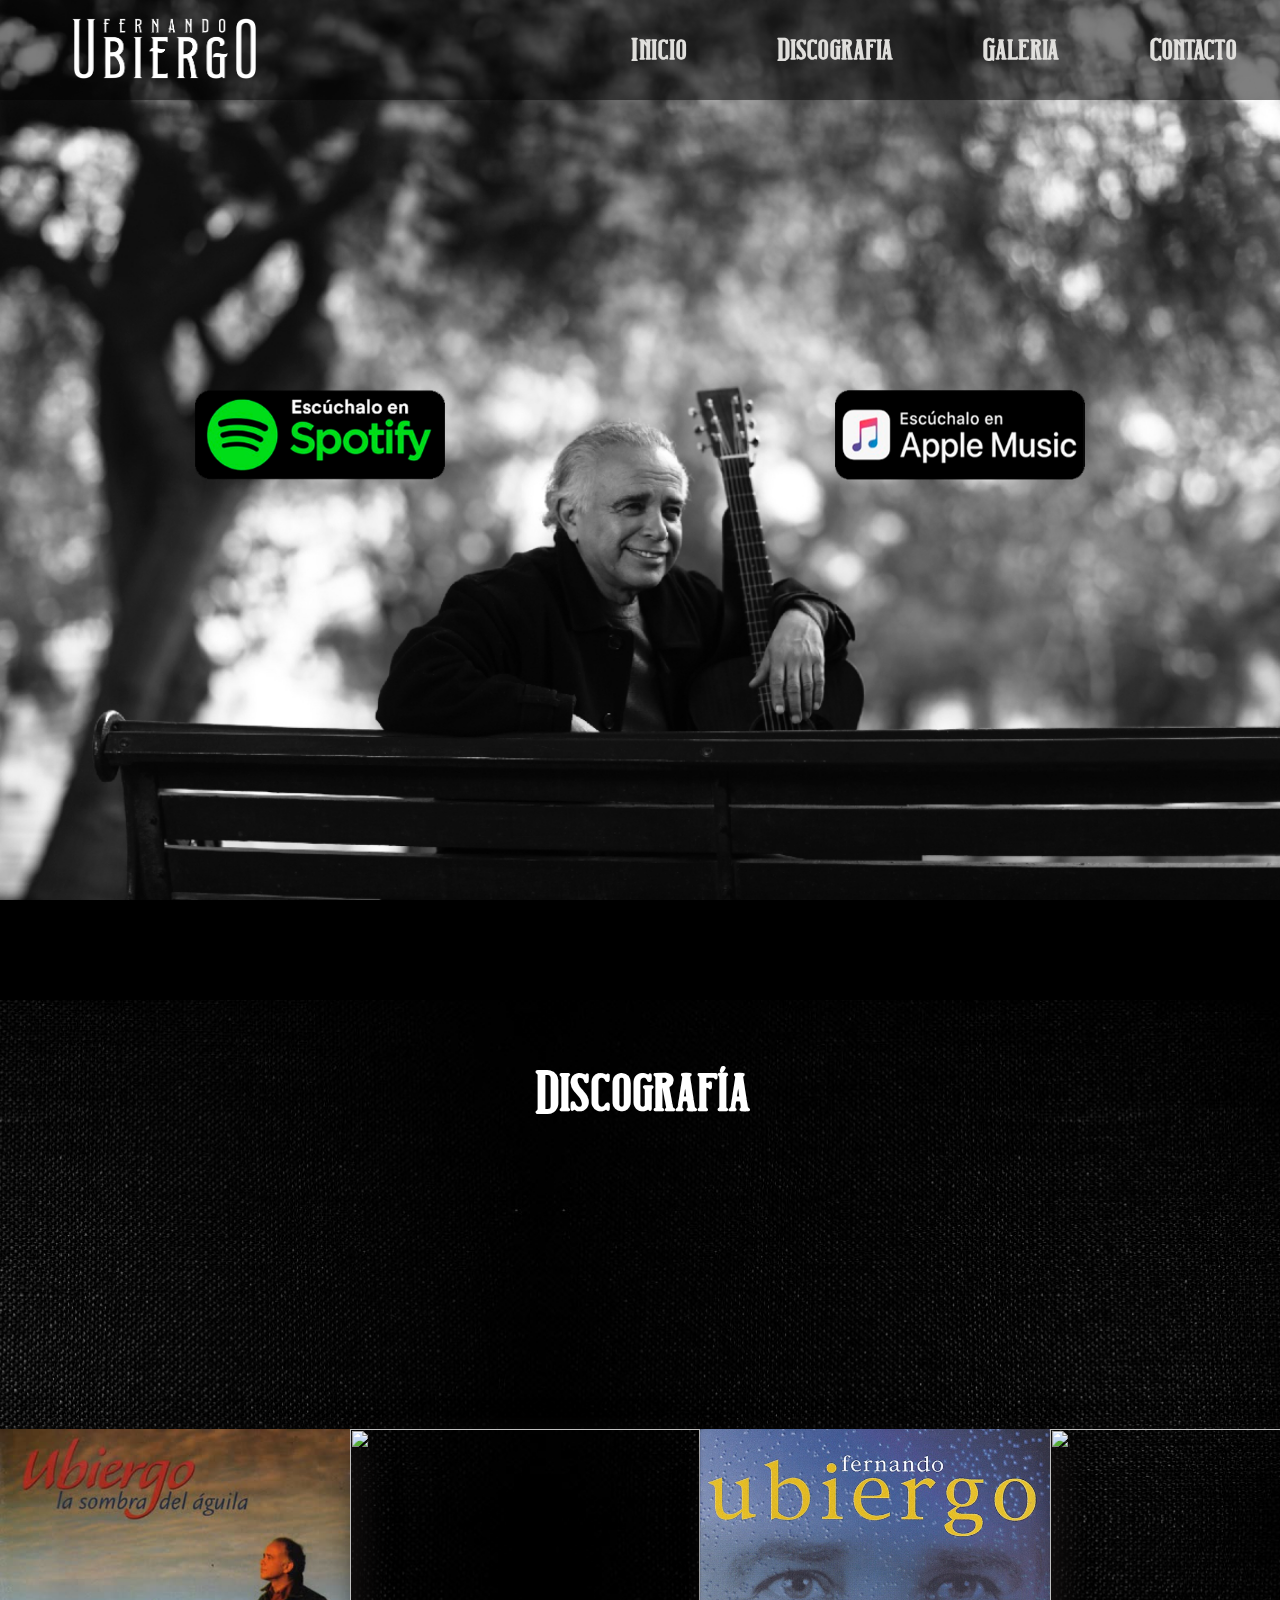
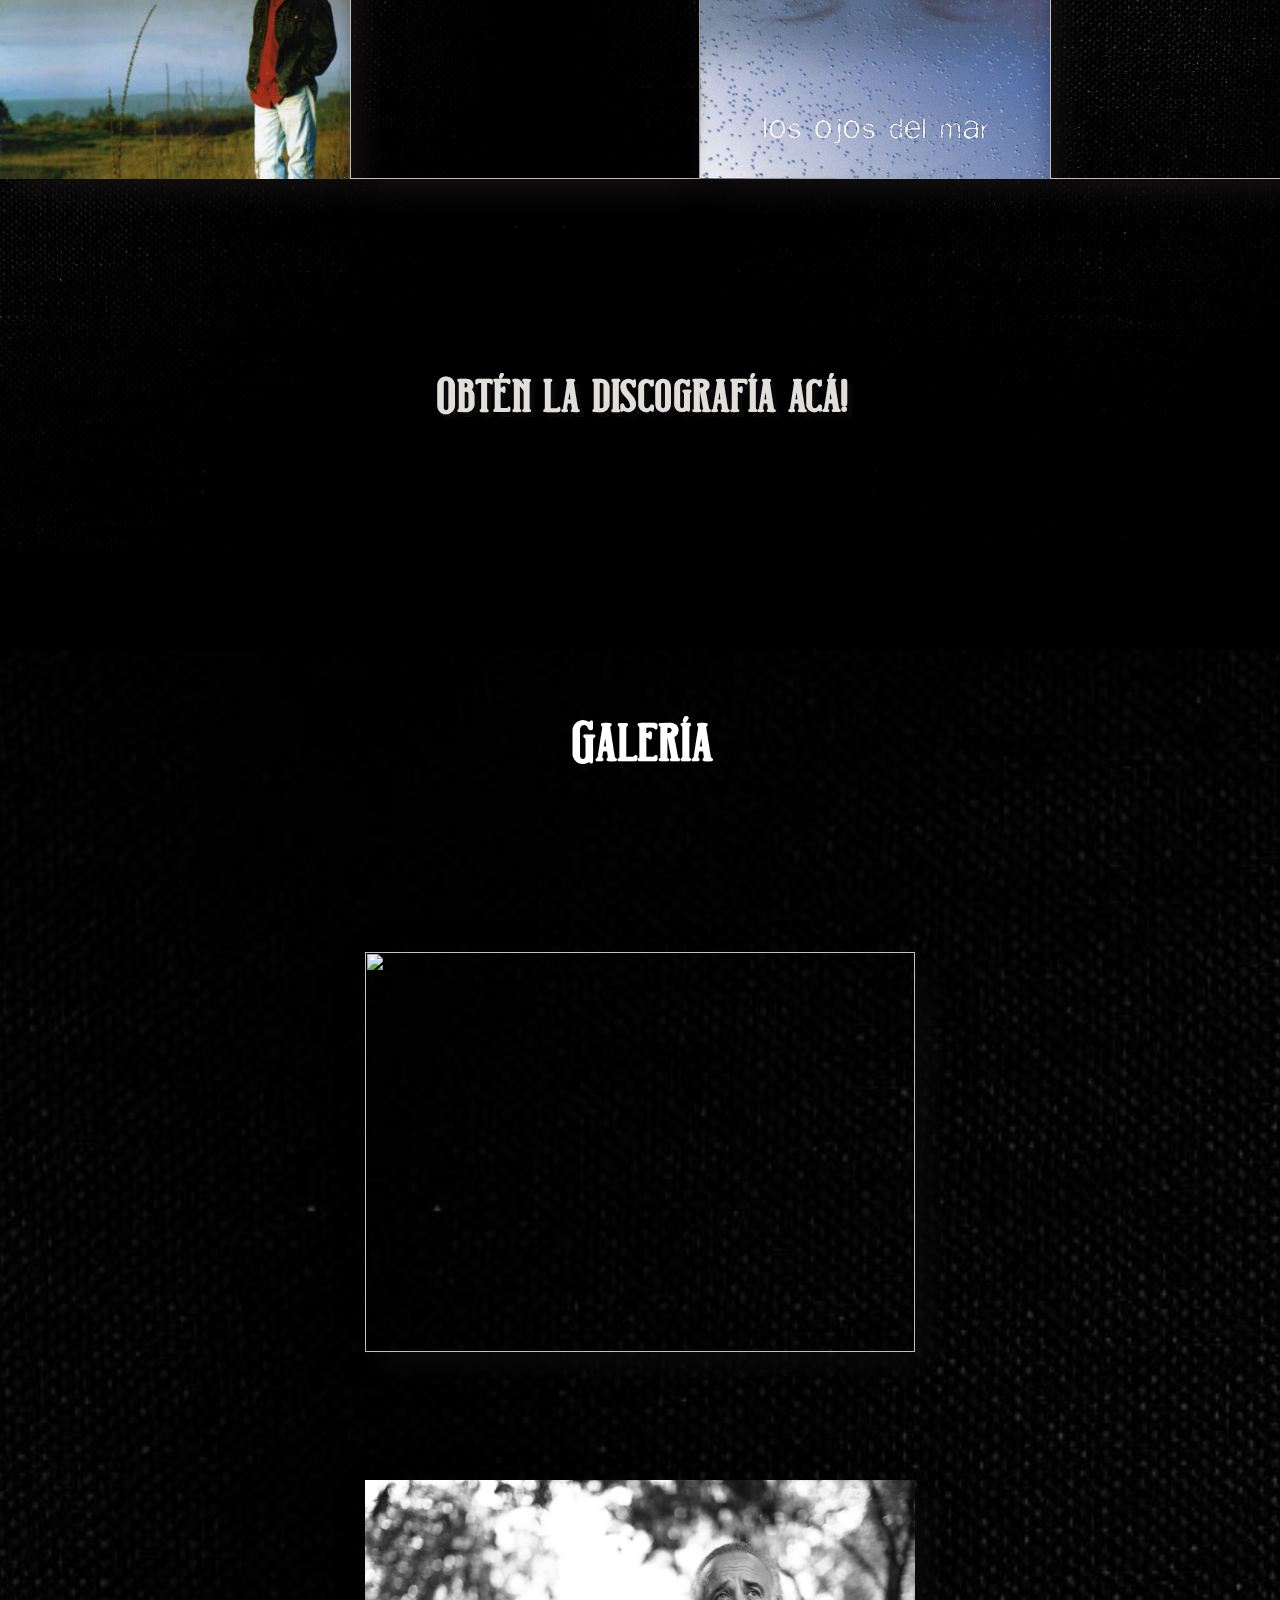
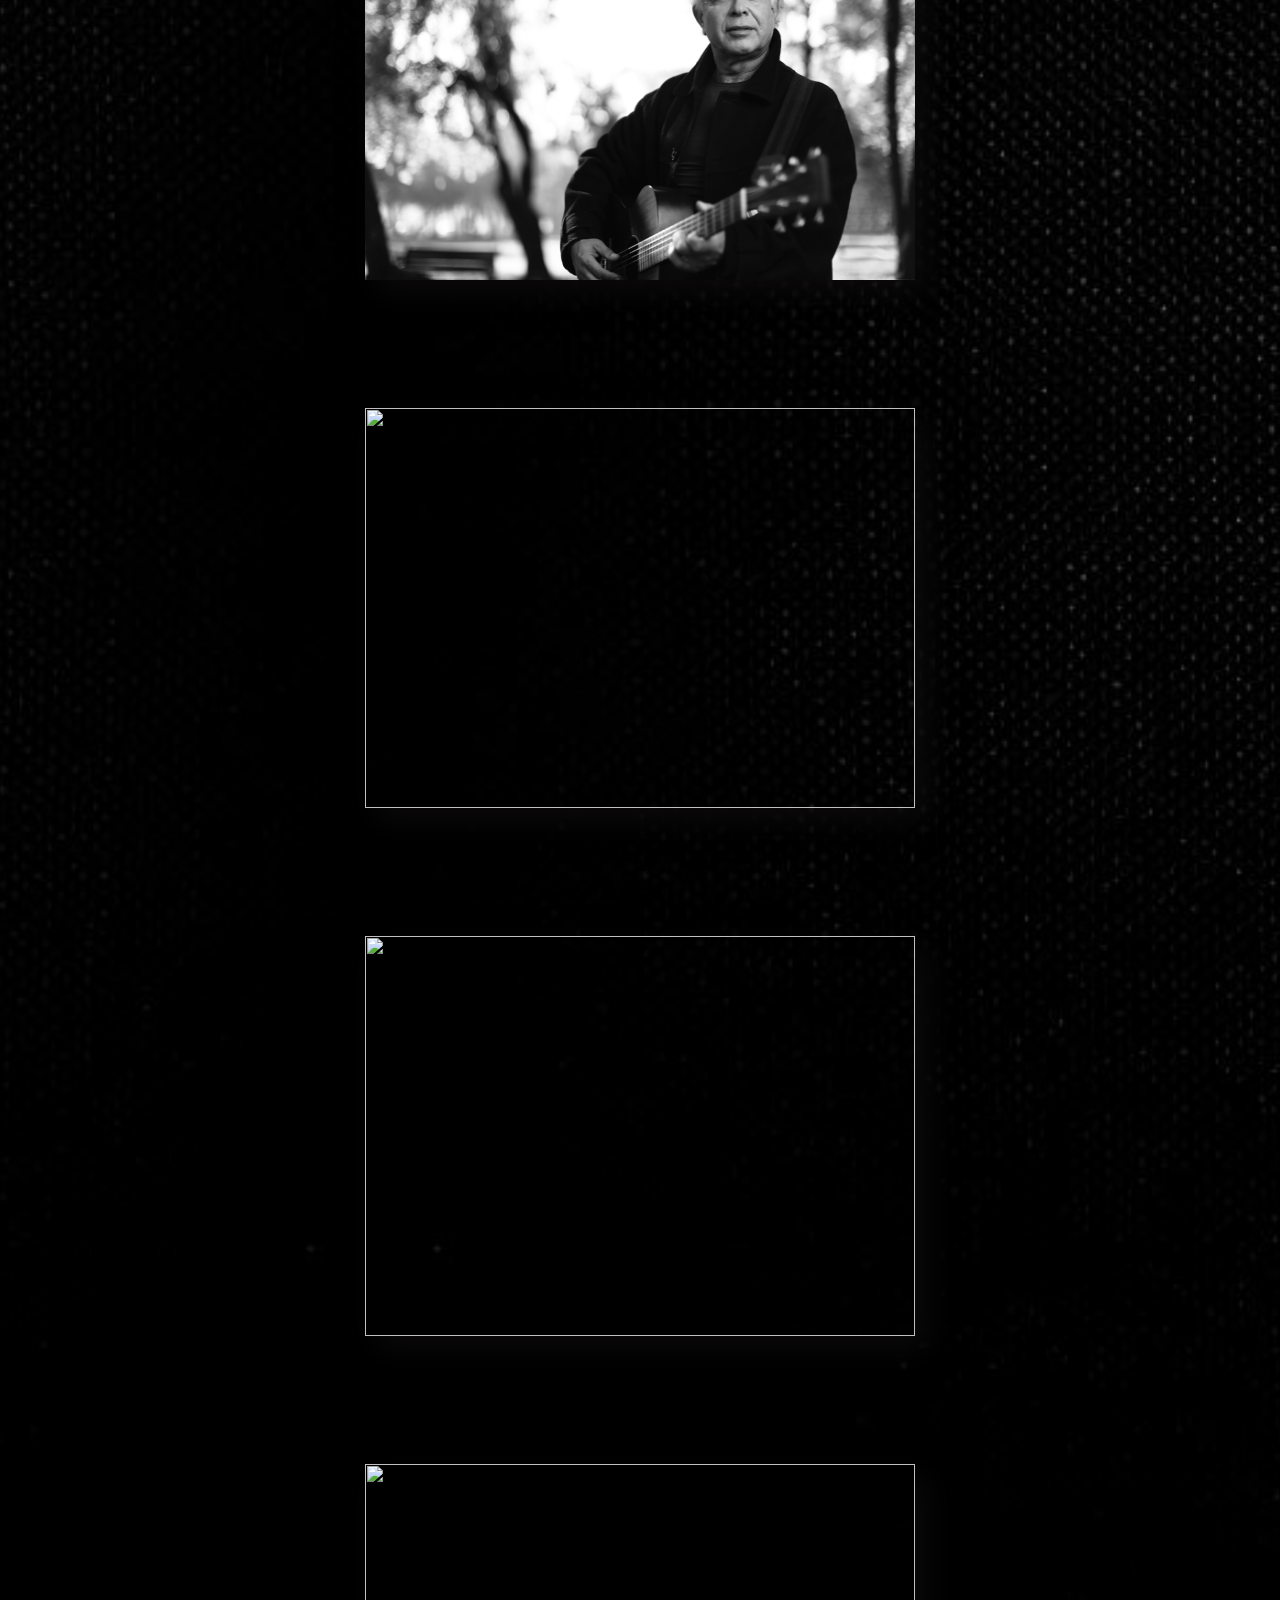
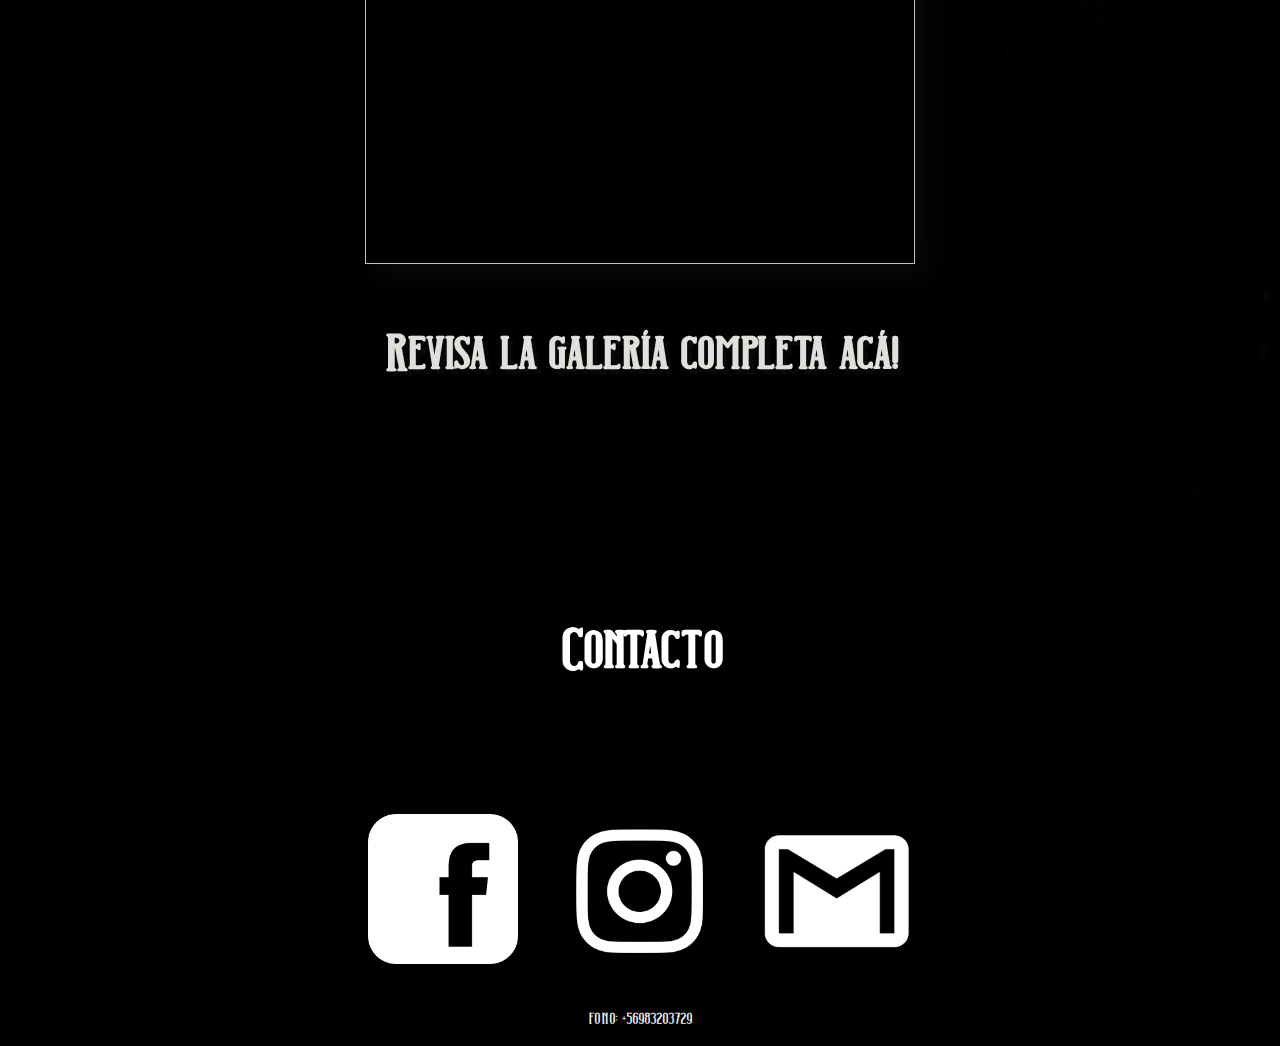
==== commit b4f3ff6d: "updated font and background" ====
--- a/index.html
+++ b/index.html
@@ -43,7 +43,7 @@
 
 <!-- DISCOGRAPHY-->
 <section id="discography">
-<h1>Discografia</h1>
+<h1>Discografía</h1>
 <div class="discos">
     <img class="portada" src="assets/Portadas/La sombra del águila (portada).jpg" alt="">
     <img class="portada" src="assets/Portadas/FERNANDOUBIERGO1978.jpg" alt="">
--- a/style.css
+++ b/style.css
@@ -12,7 +12,7 @@
 }
 @font-face {
     font-family: 'typewriter';
-    src: url(assets/OldNewspaperTypes.ttf);
+    src: url(assets/two-shots-rough-base.ttf);
 }
 
 
@@ -31,8 +31,8 @@
 }
 
 .logoFU{
-    height: 60px;
-    width: 180px;
+    height: 80px;
+    width: 200px;
 }
 .listenOn{
     display: flex;
@@ -81,7 +81,7 @@
     color: rgb(224, 223, 220);
     font-weight: bold;
     padding: 0px;
-    font-size: 30px;
+    font-size: 40px;
 }
 li{
     list-style: none;
@@ -138,7 +138,7 @@
 
 #discography {
     
-    background-image: url(assets/valpo1.jpg);
+    background-image: url(assets/fondo1.jpg);
     background-size: cover;
     background-position: center center;
     min-height: 100%;
@@ -149,7 +149,7 @@
     
 }
 h1{
-    font-size: 55px;
+    font-size: 75px;
     display: flex;
     justify-content: center;
     padding: 5%;
@@ -160,6 +160,7 @@
     align-items: center;
     padding-top: 15%;
     padding-bottom: 5%;
+    margin-bottom: 10%;
 }
 .portada{
     height: 350px;
@@ -180,7 +181,7 @@
 }
 
 #galeria{
-    background-image: url(assets/valpo2.jpg);
+    background-image: url(assets/fondo1.jpg);
     background-size: cover;
     background-position: center center;
     min-height: 100%;
@@ -250,7 +251,7 @@
         cursor: pointer;
     }
     .listenOn{
-        flex-direction: column;
+        flex-direction: 
     }
     .apple{
         margin-right: 0%;
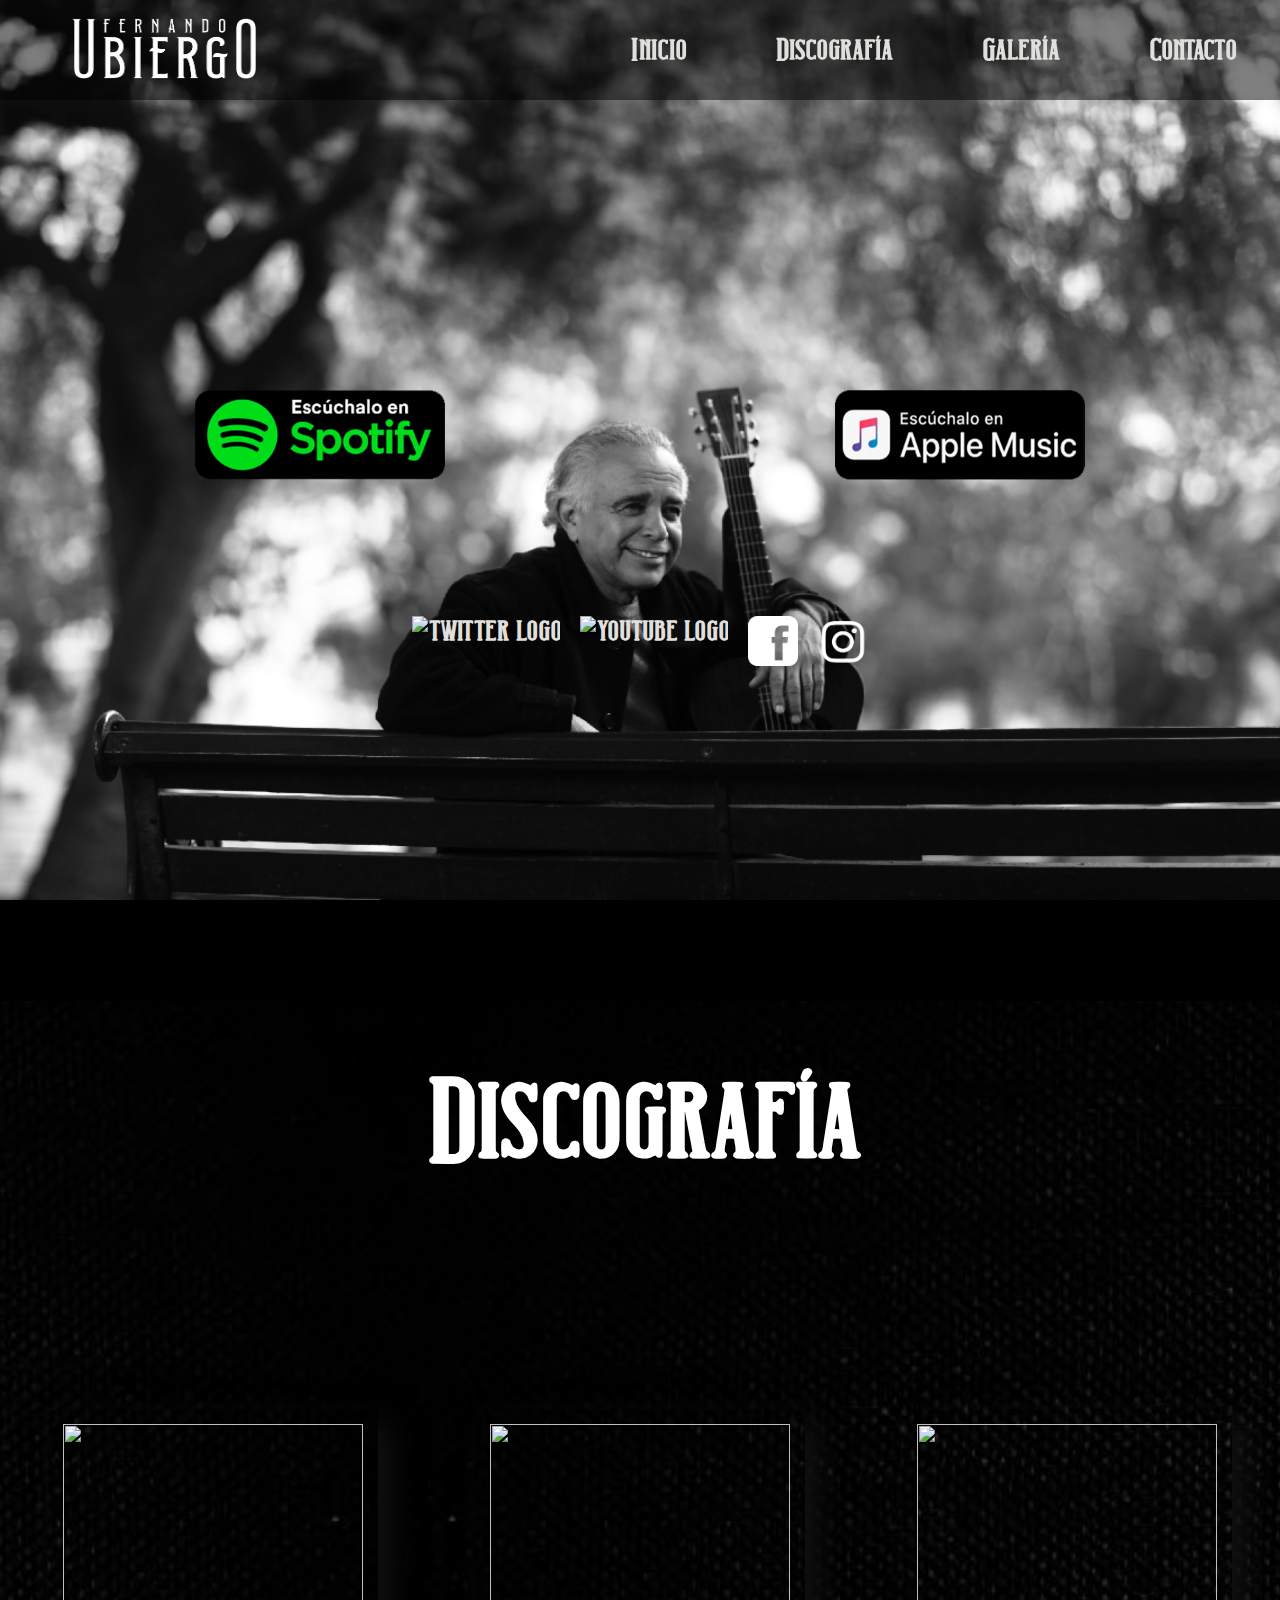
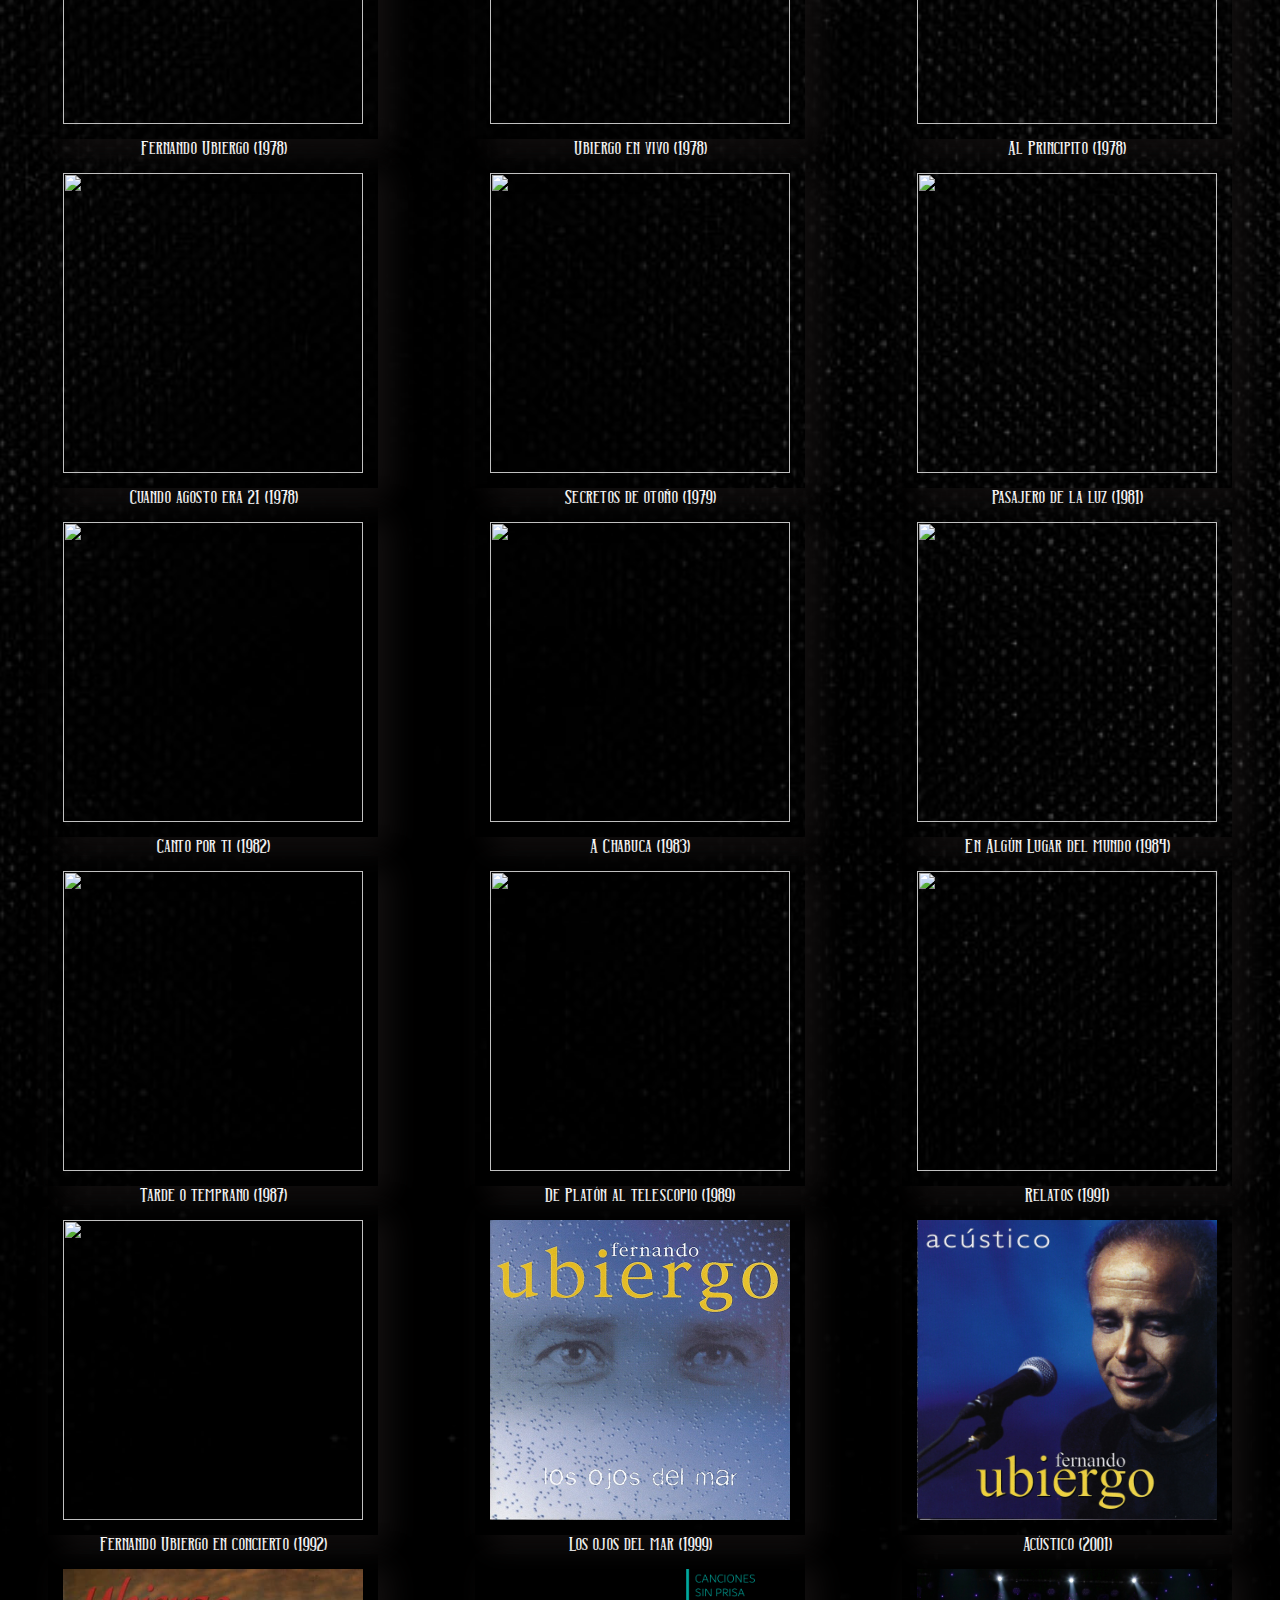
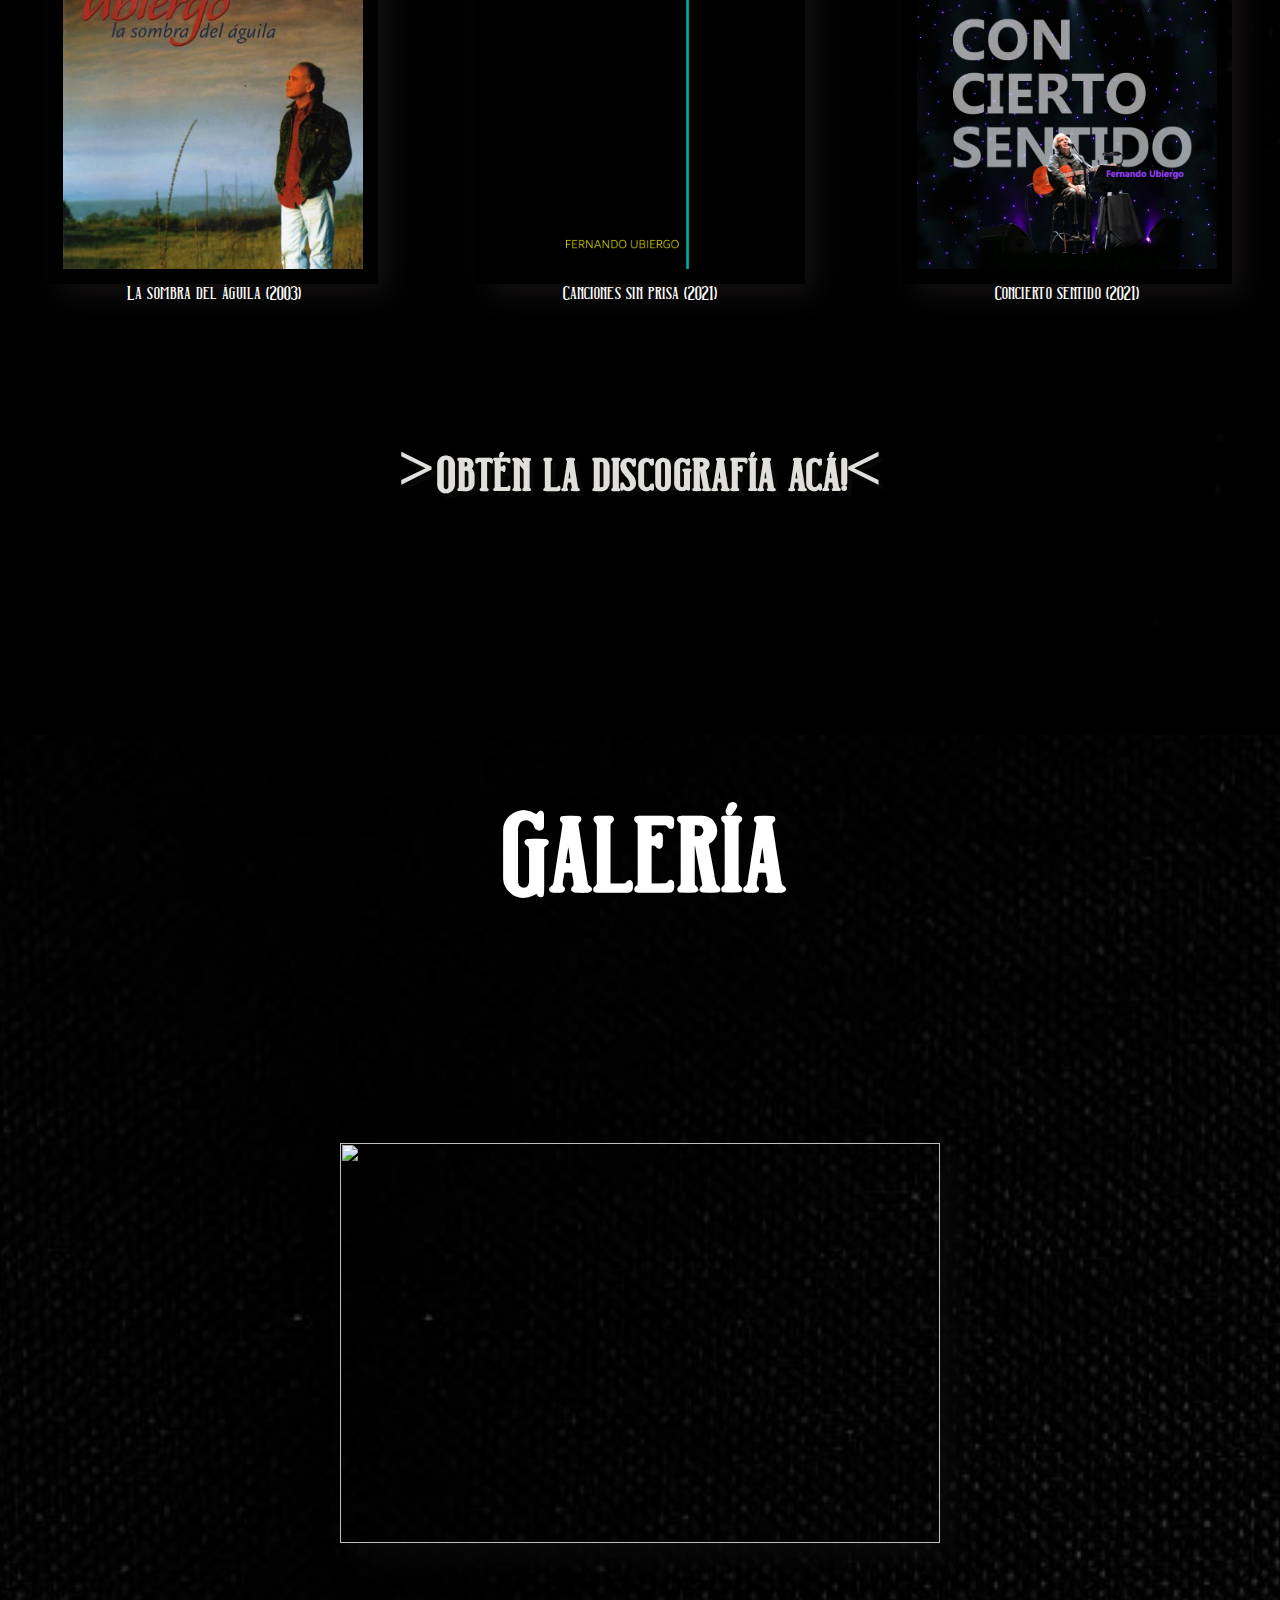
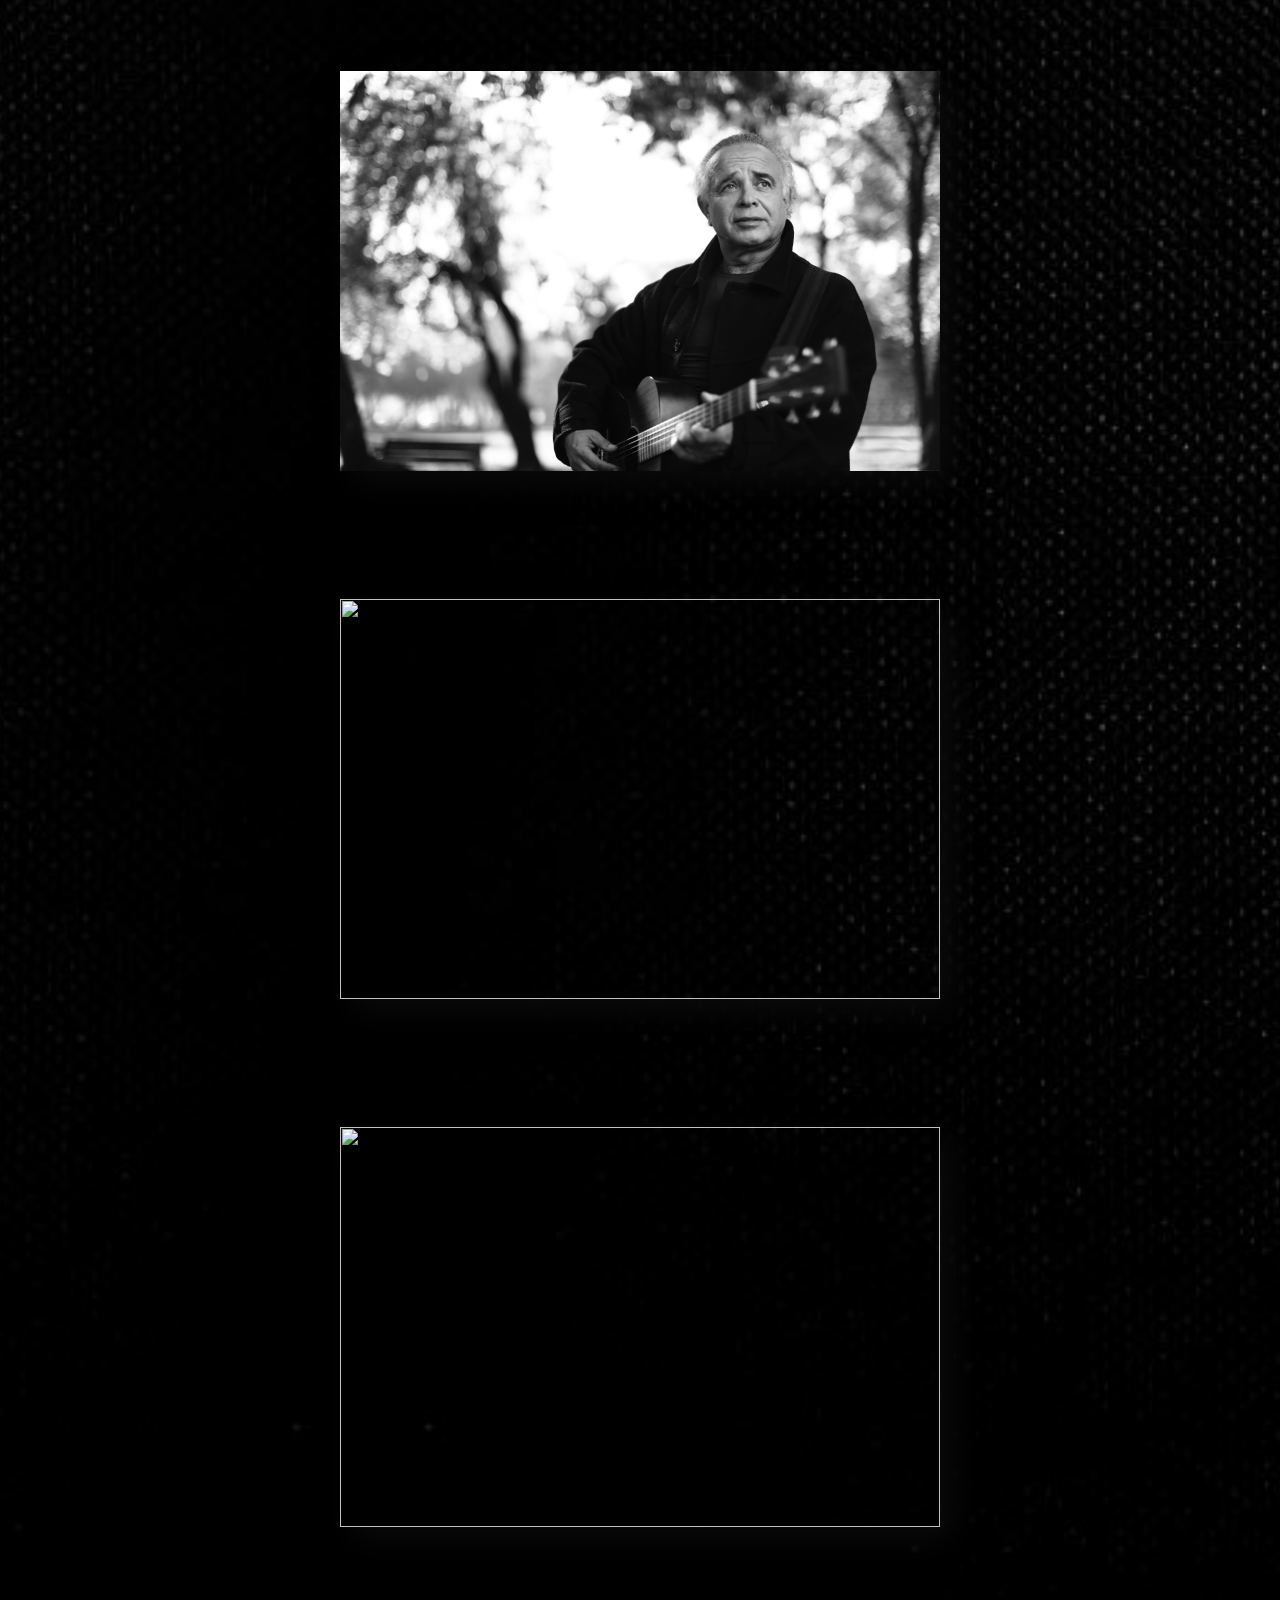
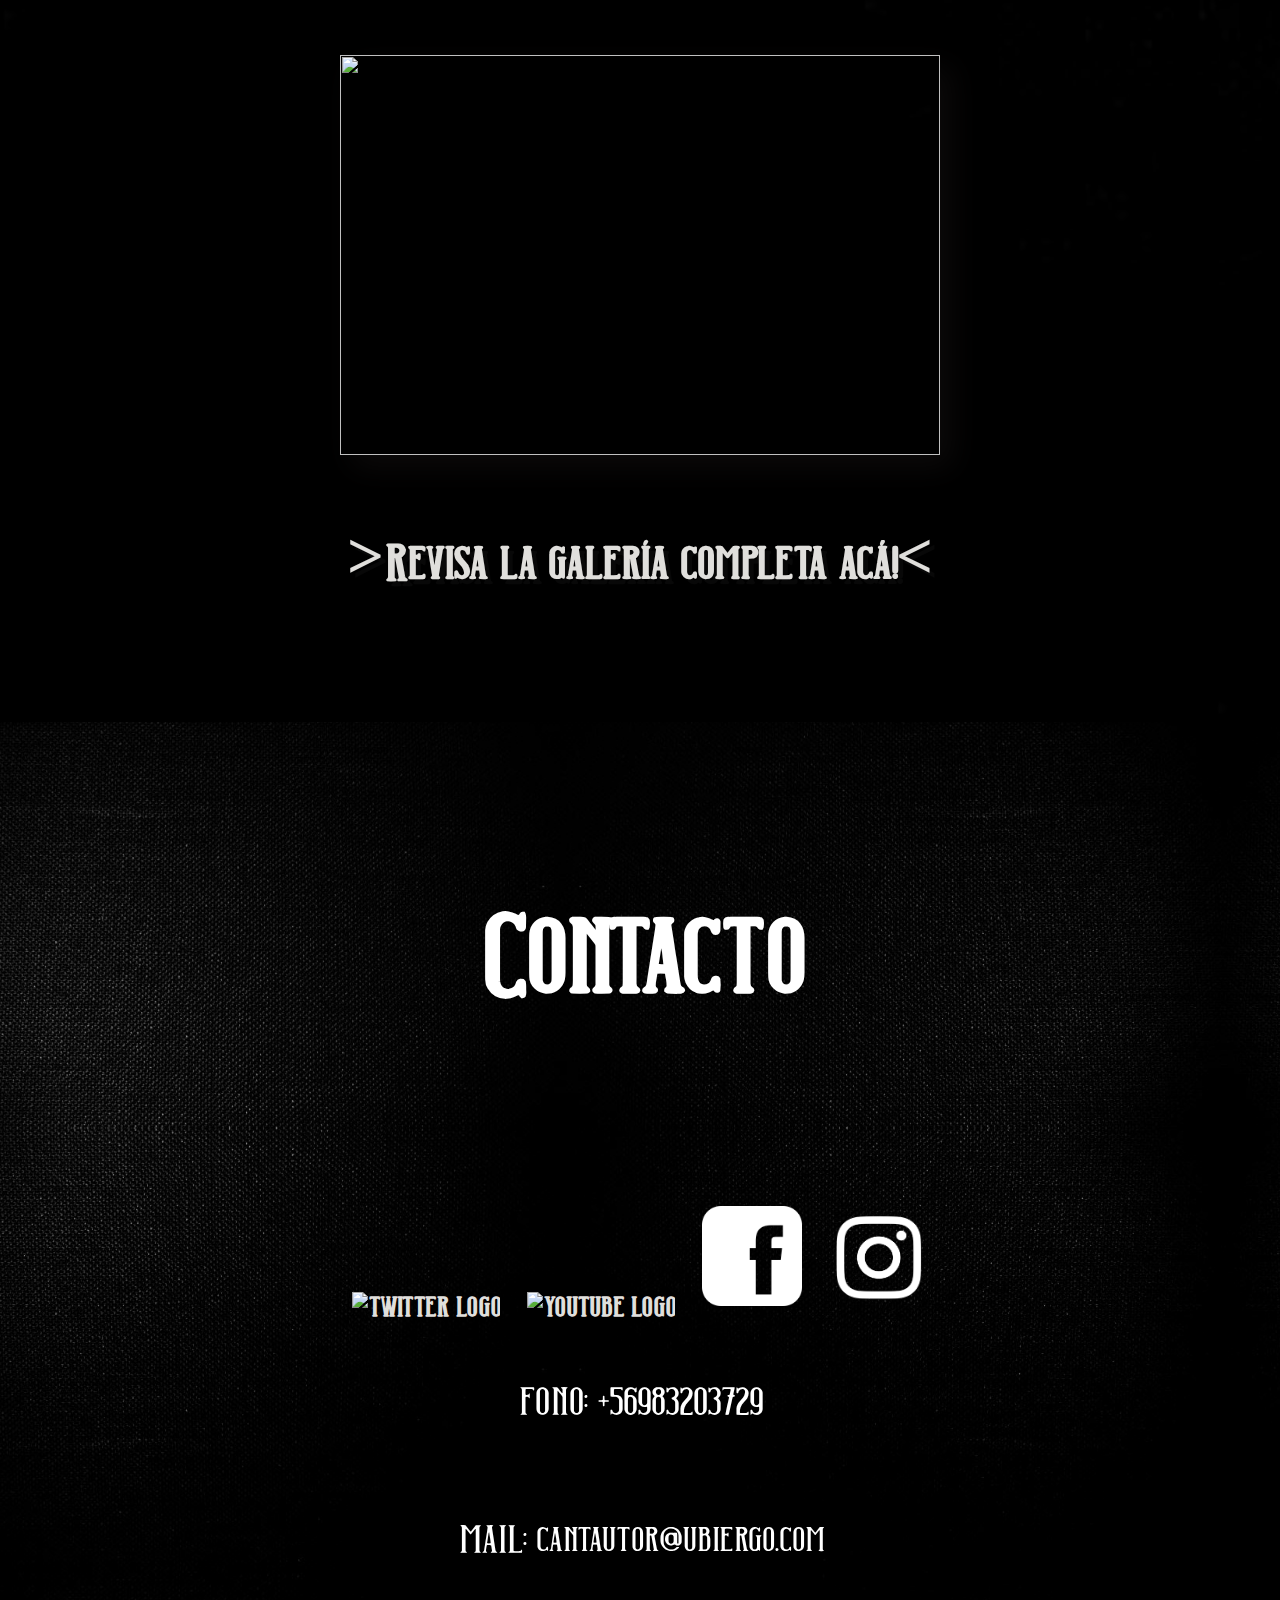
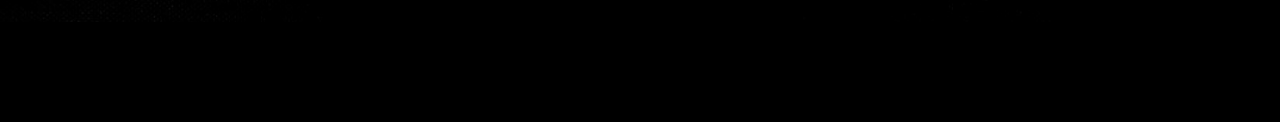
==== commit 3b2a0064: "sda" ====
--- a/index.html
+++ b/index.html
@@ -20,8 +20,8 @@
         </div>
         <ul class="nav-links">
             <li><a href="#home">Inicio</a></li>
-            <li><a href="#discography">Discografia</a></li>
-            <li><a href="#galeria">Galeria</a></li>
+            <li><a href="#discography">Discografía</a></li>
+            <li><a href="#galeria">Galería</a></li>
             <li><a href="#contacto">Contacto</a></li>
         </ul>
     
@@ -39,20 +39,104 @@
             <img class="apple" src="assets/0101.png" alt="apple music logo">
         </a>
     </div>
+    <div class="homeRRSS">
+        <a href="https://twitter.com/fernandoubiergo" target=”_blank”>
+            <img class="rrssIcon" src="assets/twitter.png" alt="twitter logo">
+        </a>
+        <a href="https://www.youtube.com/channel/UCCHhzIBNE9aRyznumB9Ucng" target=”_blank”>
+            <img class="rrssIcon" src="assets/youtube.png" alt="youtube logo">
+        </a>
+        <a href="https://www.facebook.com/fubiergo/" target=”_blank”>
+            <img class="rrssIcon" src="assets/facebook-icon-18-256.png" alt="facebook icon">
+        </a>
+        <a href="https://www.instagram.com/fernandoubiergo/?hl=en" target=”_blank”>
+            <img class="rrssIcon" src="assets/instagram.png" alt="">
+        </a>
+    </div>
 </section>
 
 <!-- DISCOGRAPHY-->
 <section id="discography">
 <h1>Discografía</h1>
 <div class="discos">
-    <img class="portada" src="assets/Portadas/La sombra del águila (portada).jpg" alt="">
-    <img class="portada" src="assets/Portadas/FERNANDOUBIERGO1978.jpg" alt="">
-    <img class="portada" src="assets/Portadas/Los ojos del mar (portada).jpg" alt="">
-    <img class="portada" src="assets/Portadas/PASAJERO DE LA LUZ 1981.jpg" alt="">
-    <img class="portada" src="assets/Portadas/UBIERGO EN VIVO 1978.jpg" alt="">
+    <div class="albumThumb">
+        <img  class="portada" class="lazyload" src="assets/Portadas/FERNANDOUBIERGO1978.jpg" alt="">
+        <span>Fernando Ubiergo (1978)</span>
+    </div>
+    <div class="albumThumb">
+        <img class="portada" src="assets/Portadas/UBIERGO EN VIVO 1978.jpg" alt="">
+        <span>Ubiergo en vivo (1978)</span>
+    </div>
+    <div class="albumThumb">
+        <img class="portada" src="assets/Portadas/PRINCIPITOFlNAL.jpg" alt="">
+        <span>Al Principito (1978)</span>
+    </div>
+    <div class="albumThumb">
+        <img class="portada" src="assets/Portadas/Cuando Agosto era 21.jpg" alt="">
+        <span>Cuando agosto era 21 (1978)</span>
+    </div>
+    <div class="albumThumb">
+        <img class="portada" src="assets/Portadas/SECRETOS_FINAL_CORRECCION.jpg" alt="">
+        <span>Secretos de otoño (1979)</span>
+    </div>
+    <div class="albumThumb">
+        <img class="portada" src="assets/Portadas/PASAJERO DE LA LUZ 1981.jpg" alt="">
+        <span>Pasajero de la luz (1981)</span>
+    </div>
+    <div class="albumThumb">
+        <img class="portada" src="assets/Portadas/Canto por ti.jpg" alt="">
+        <span>Canto por ti (1982)</span>
+    </div>
+    <div class="albumThumb">
+        <img class="portada" src="assets/Portadas/a chabuca.jpg" alt="">
+        <span>A Chabuca (1983)</span>
+    </div>
+    <div class="albumThumb">
+        <img class="portada" src="assets/Portadas/En algun lugar del mundo.jpg" alt="">
+        <span>En Algún Lugar del mundo (1984)</span>
+    </div>
+    <div class="albumThumb">
+        <img class="portada" src="assets/Portadas/Trade o temprano.JPG" alt="">
+        <span>Tarde o temprano (1987)</span>
+    </div>
+    <div class="albumThumb">
+        <img class="portada" src="assets/Portadas/De Platon al telescopio.jpg" alt="">
+        <span>De Platón al telescopio (1989)</span>
+    </div>
+    <div class="albumThumb">
+        <img class="portada" src="assets/Portadas/Relatos.jpg" alt="">
+        <span>Relatos (1991)</span>
+    </div>
+    <div class="albumThumb">
+        <img class="portada" src="assets/Portadas/Ubiergo en concierto.jpg" alt="">
+        <span>Fernando Ubiergo en concierto (1992)</span>
+    </div>
+    <div class="albumThumb">
+        <img class="portada" src="assets/Portadas/Los ojos del mar (portada).jpg" alt="">
+        <span>Los ojos del mar (1999)</span>
+    </div>
+    <div class="albumThumb">
+        <img class="portada" src="assets/Portadas/Acústico (portada).jpg" alt="">
+        <span>Acústico (2001)</span>
+    </div>
+    <div class="albumThumb">
+        <img class="portada" src="assets/Portadas/La sombra del águila (portada).jpg" alt="">
+        <span>La sombra del águila (2003)</span>
+    </div>
+    <div class="albumThumb">
+        <img class="portada" src="assets/Portadas/Canciones sin Prisa -envivo- (portada).jpg" alt="">
+        <span>Canciones sin prisa (2021)</span>
+    </div>
+    <div class="albumThumb">
+        <img class="portada" src="assets/Portadas/Concierto Sentido (portada).jpg" alt="">
+        <span>Concierto sentido (2021)</span>
+    </div>
+    
+    
+    
     
 </div>
-<a class="portaldisc" href="https://www.portaldisc.com/artista.php?artista=FERNANDO%20UBIERGO" target=”_blank”>Obtén la discografía acá!</a>
+<a class="portaldisc" href="https://www.portaldisc.com/artista.php?artista=FERNANDO%20UBIERGO" target=”_blank”>>Obtén la discografía acá!<</a>
 
 </section>
 <!--Galeria-->
@@ -65,9 +149,10 @@
     <img class="foto" src="assets/Discography.jpg" alt="">
     <img class="foto" src="assets/FU3.jpg" alt="">
     <img class="foto" src="assets/FU4.jpg" alt="">
+    
 </div>
 <div>
-    <a class="linkgaleria" href="https://www.flickr.com/photos/195129658@N03/" target=”_blank”>Revisa la galería completa acá!</a>
+    <a class="linkgaleria" href="https://www.flickr.com/photos/195129658@N03/" target=”_blank”>>Revisa la galería completa acá!<</a>
 </div>
 
 
@@ -77,20 +162,25 @@
 <section id="contacto">
     <h1>Contacto</h1>
     <div class="rrss">
-        <a href="https://www.facebook.com/fubiergo/" target=”_blank” >
-            <img class="facebookLogo" src="assets/facebook-icon-18-256.png" alt="facebook logo" >
+        <a href="https://twitter.com/fernandoubiergo" target=”_blank”>
+            <img class="rrssIcon" id="contactIcon" src="assets/twitter.png" alt="twitter logo">
+        </a>
+        <a href="https://www.youtube.com/channel/UCCHhzIBNE9aRyznumB9Ucng" target=”_blank”>
+            <img class="rrssIcon" id="contactIcon" src="assets/youtube.png" alt="youtube logo">
+        </a>
+        <a href="https://www.facebook.com/fubiergo/" target=”_blank”>
+            <img class="rrssIcon" id="contactIcon" src="assets/facebook-icon-18-256.png" alt="facebook icon">
         </a>
         <a href="https://www.instagram.com/fernandoubiergo/?hl=en" target=”_blank”>
-            <img class="instagramLogo" src="assets/instagram.png" alt="instagram logo" >
-        </a>
-        <a href="mailto:cantautor@ubiergo.com" target=”_blank” >
-            <img class="gmailLogo" src="assets/gmail.png" alt="gmail logo" >
+            <img class="rrssIcon" id="contactIcon" src="assets/instagram.png" alt="">
         </a>
         
     </div>
     
-    <p>FONO: +56983203729</p>
+    <p class="fono">FONO: +56983203729</p>
+    <p class="fono">MAIL: cantautor@ubiergo.com</p>
 </section>
+<script src="https://cdn.jsdelivr.net/npm/lazyload@2.0.0-rc.2/lazyload.js"></script>
 <script src="script.js"></script>
 </body>
 </html>--- a/style.css
+++ b/style.css
@@ -26,6 +26,11 @@
     height: 100px;
     opacity: 1;
     background-color: rgb(0, 0, 0, .5);
+    -webkit-animation: fadein 2s; /* Safari, Chrome and Opera > 12.1 */
+    -moz-animation: fadein 2s; /* Firefox < 16 */
+     -ms-animation: fadein 2s; /* Internet Explorer */
+      -o-animation: fadein 2s; /* Opera < 12.1 */
+         animation: fadein 2s;
     
     
 }
@@ -40,6 +45,11 @@
     align-items: flex-end;
     height: 100%;
     padding-top: 30%;
+    -webkit-animation: fadein 3s; /* Safari, Chrome and Opera > 12.1 */
+    -moz-animation: fadein 3s; /* Firefox < 16 */
+     -ms-animation: fadein 3s; /* Internet Explorer */
+      -o-animation: fadein 3s; /* Opera < 12.1 */
+         animation: fadein 3s;
 }
 .spotifylogo{
     transition: all .2s ease-in-out;
@@ -56,6 +66,22 @@
 }
 .apple:hover{
     transform: scale(1.1);
+}
+.homeRRSS{
+    display: flex;
+    justify-content: center;
+    margin-top: 100px;
+    -webkit-animation: fadein 3s; /* Safari, Chrome and Opera > 12.1 */
+    -moz-animation: fadein 3s; /* Firefox < 16 */
+     -ms-animation: fadein 3s; /* Internet Explorer */
+      -o-animation: fadein 3s; /* Opera < 12.1 */
+         animation: fadein 3s;
+}
+.rrssIcon{
+    height: 50px;
+    width: 50px;
+    margin: 10px;
+    margin-top: 25px;
 }
 .logo{
     display: flex;
@@ -156,16 +182,63 @@
 }
 .discos{
     display: flex;
+    flex-wrap: wrap;
     justify-content: space-around;
     align-items: center;
-    padding-top: 15%;
-    padding-bottom: 5%;
+    padding-top: 5%;
+  
     margin-bottom: 10%;
 }
+.albumThumb{
+    display: flex;
+    flex-direction: column;
+    justify-content: center;
+    align-items: center;
+    -webkit-animation: fadein 3s; /* Safari, Chrome and Opera > 12.1 */
+    -moz-animation: fadein 3s; /* Firefox < 16 */
+     -ms-animation: fadein 3s; /* Internet Explorer */
+      -o-animation: fadein 3s; /* Opera < 12.1 */
+         animation: fadein 3s;
+}
+@keyframes fadein {
+    from { opacity: 0; }
+    to   { opacity: 1; }
+}
+
+/* Firefox < 16 */
+@-moz-keyframes fadein {
+    from { opacity: 0; }
+    to   { opacity: 1; }
+}
+
+/* Safari, Chrome and Opera > 12.1 */
+@-webkit-keyframes fadein {
+    from { opacity: 0; }
+    to   { opacity: 1; }
+}
+
+/* Internet Explorer */
+@-ms-keyframes fadein {
+    from { opacity: 0; }
+    to   { opacity: 1; }
+}
+
+/* Opera < 12.1 */
+@-o-keyframes fadein {
+    from { opacity: 0; }
+    to   { opacity: 1; }
+}
+span{
+    background-color: rgb(97, 94, 94,);
+    color: white;
+    font-size: 25px;
+}
 .portada{
-    height: 350px;
-    width: 350px;
+    padding: 15px;
+    height: 300px;
+    width: 300px;
     box-shadow:         12px 12px 29px rgb(19, 16, 16);
+    
 }
 .portaldisc{
     font-size: 65px;
@@ -197,7 +270,7 @@
 }
 .foto{
     height: 400px;
-    width: 550px;
+    width: 600px;
     box-shadow:         12px 12px 29px rgb(12, 10, 10);
     margin: 5%;
 }
@@ -213,7 +286,10 @@
 .linkgaleria:hover{
     transform: scale(1.05);
 }
-
+h1{
+    color: white;
+    font-size: 150px;
+}
 @media screen and (max-width: 768px) {
     body{
         overflow-x: hidden;
@@ -224,7 +300,10 @@
     }
     .foto{
         height: 200px;
-        width: 250px;
+        width: 300px;
+    }
+    h1{
+        font-size: 100px;
     }
     .nav-links{
         position: absolute;
@@ -242,7 +321,11 @@
         
         
     }
-
+    .homeRRSS{
+        display: flex;
+        justify-content: center;
+        margin-top: 200px;
+    }
     .nav-links li{
         opacity: 1;
     }
@@ -250,9 +333,7 @@
         display: block;
         cursor: pointer;
     }
-    .listenOn{
-        flex-direction: 
-    }
+    
     .apple{
         margin-right: 0%;
         height: 70px;
@@ -276,6 +357,12 @@
     .foto{
         margin: 5%;
     }
+    .linkgaleria{
+        font-size: 45px;
+    }
+    .portaldisc{
+        font-size: 45px;
+    }
 }
 .nav-active{
     transform: translateX(0%);
@@ -299,9 +386,7 @@
     align-items: center;
 }
 
-h1{
-    color: white;
-}
+
 p{
     color: white;
     font-size: 20px;
@@ -332,4 +417,25 @@
 }
 .gmailLogo:hover{
     transform: scale(1.05);
-}+}
+#contactIcon{
+    height: 100px;
+    width: 100px;
+    transition: all .2s ease-in-out; 
+}
+#contactIcon:hover{
+    transform: scale(1.05);
+}
+.fono{
+    font-size: 50px;
+}
+#contacto{
+    background-image: url(assets/fondo1.jpg);
+    background-size: cover;
+    background-position: center center;
+    min-height: 100%;
+    background-repeat: no-repeat;
+    vertical-align: middle;
+    min-height: 100vh;
+    margin-bottom: 100px;
+}
